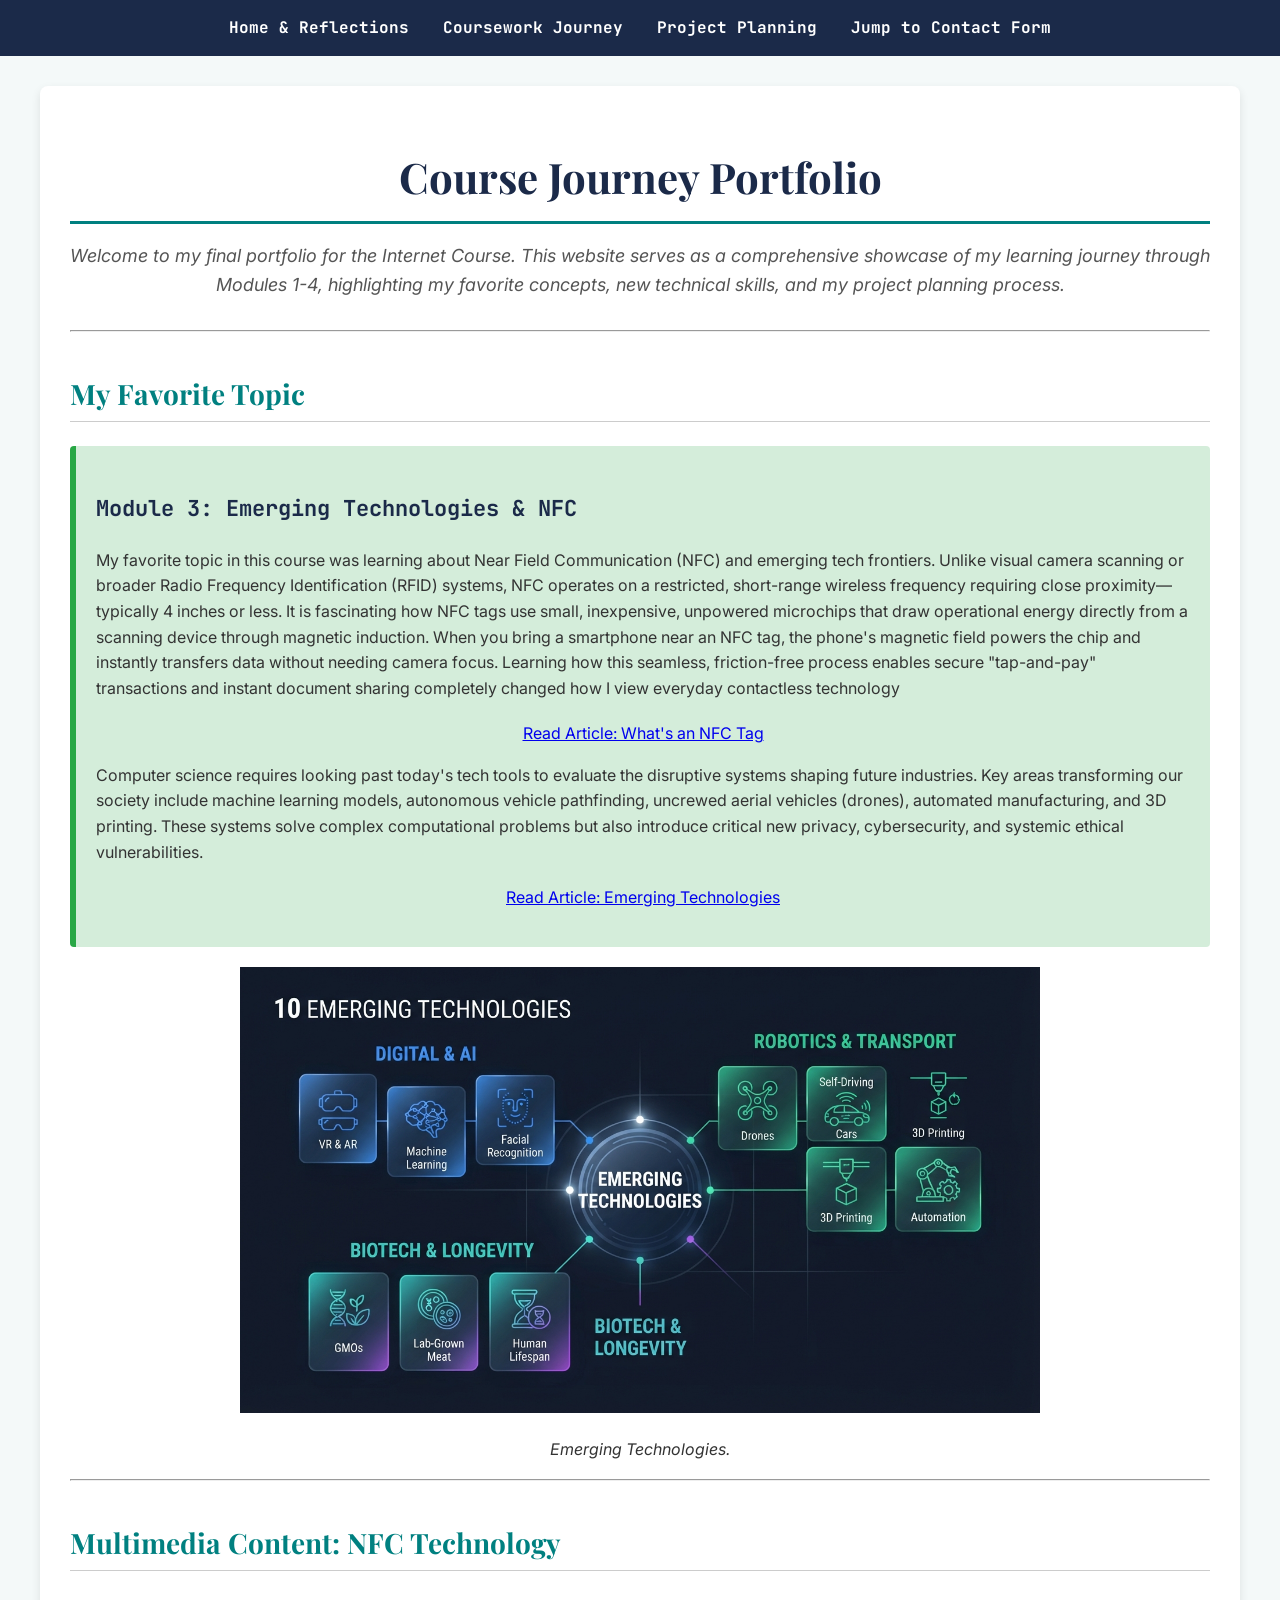
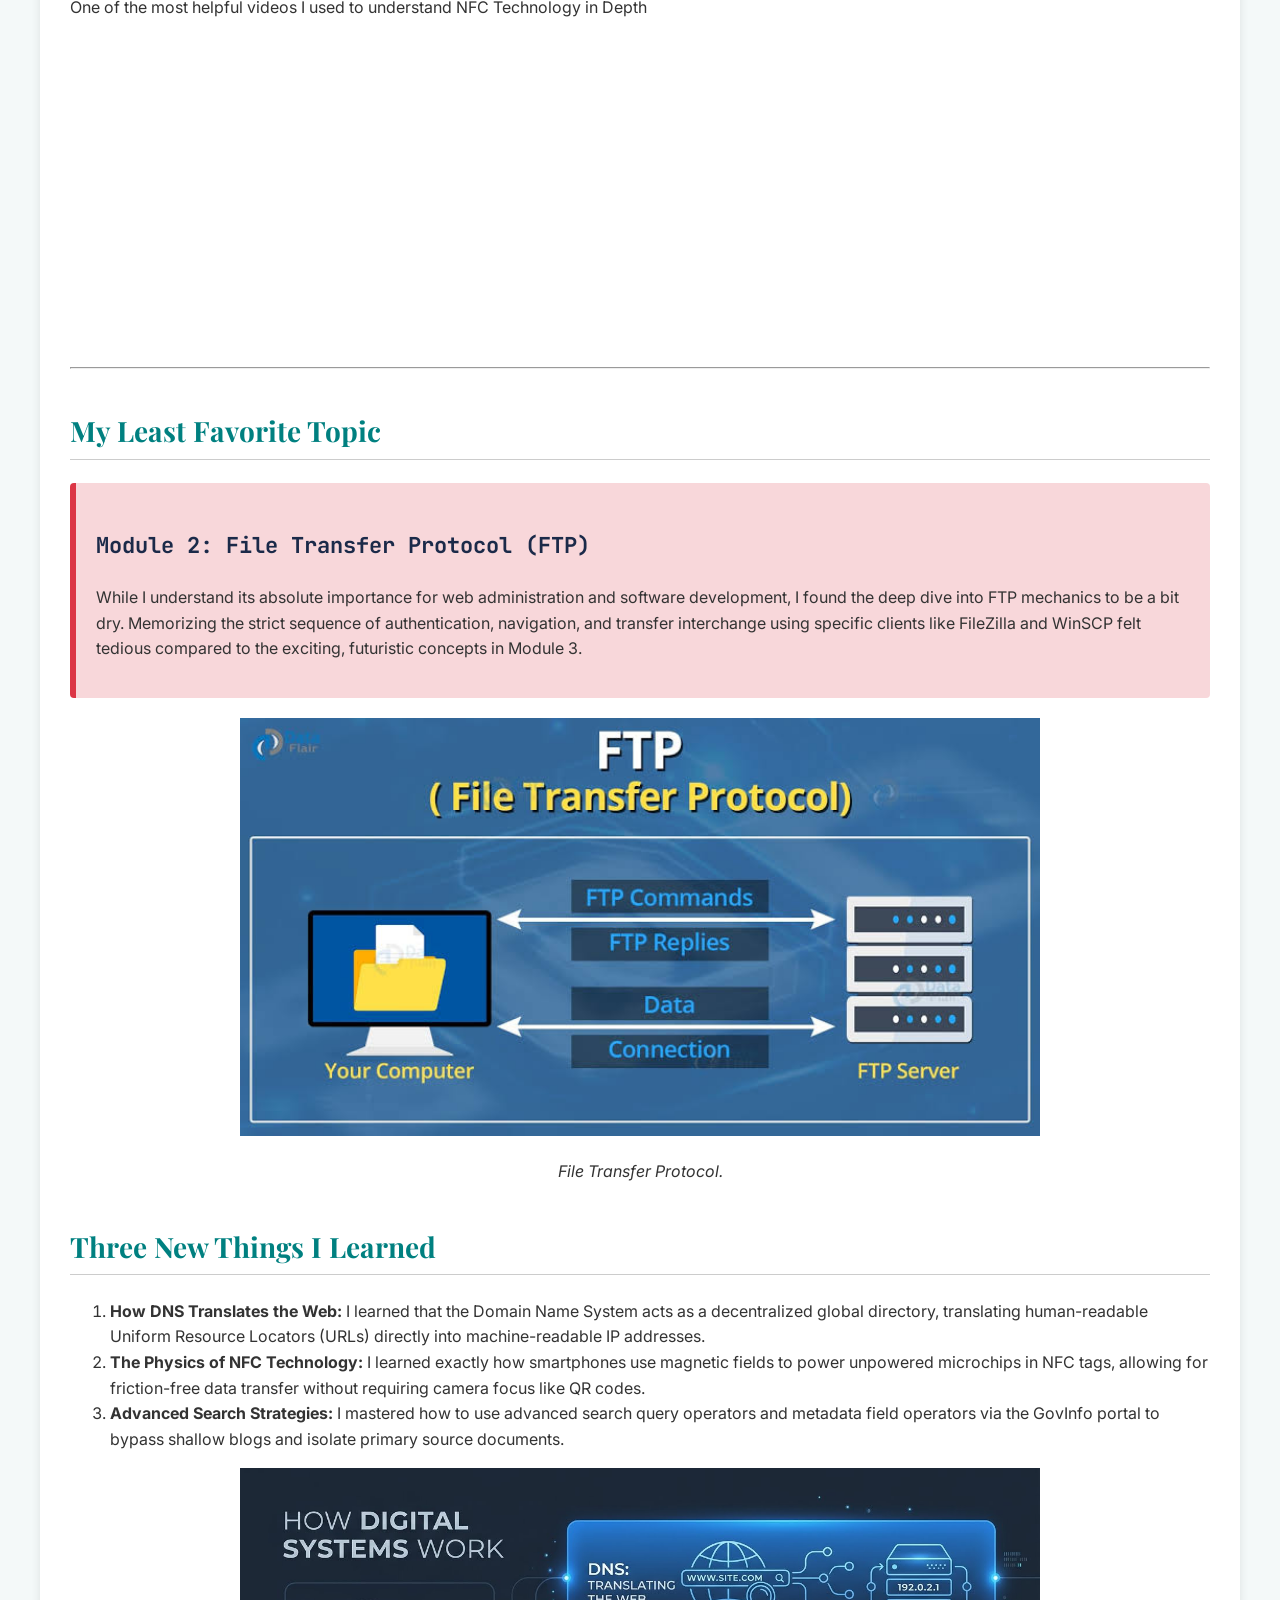
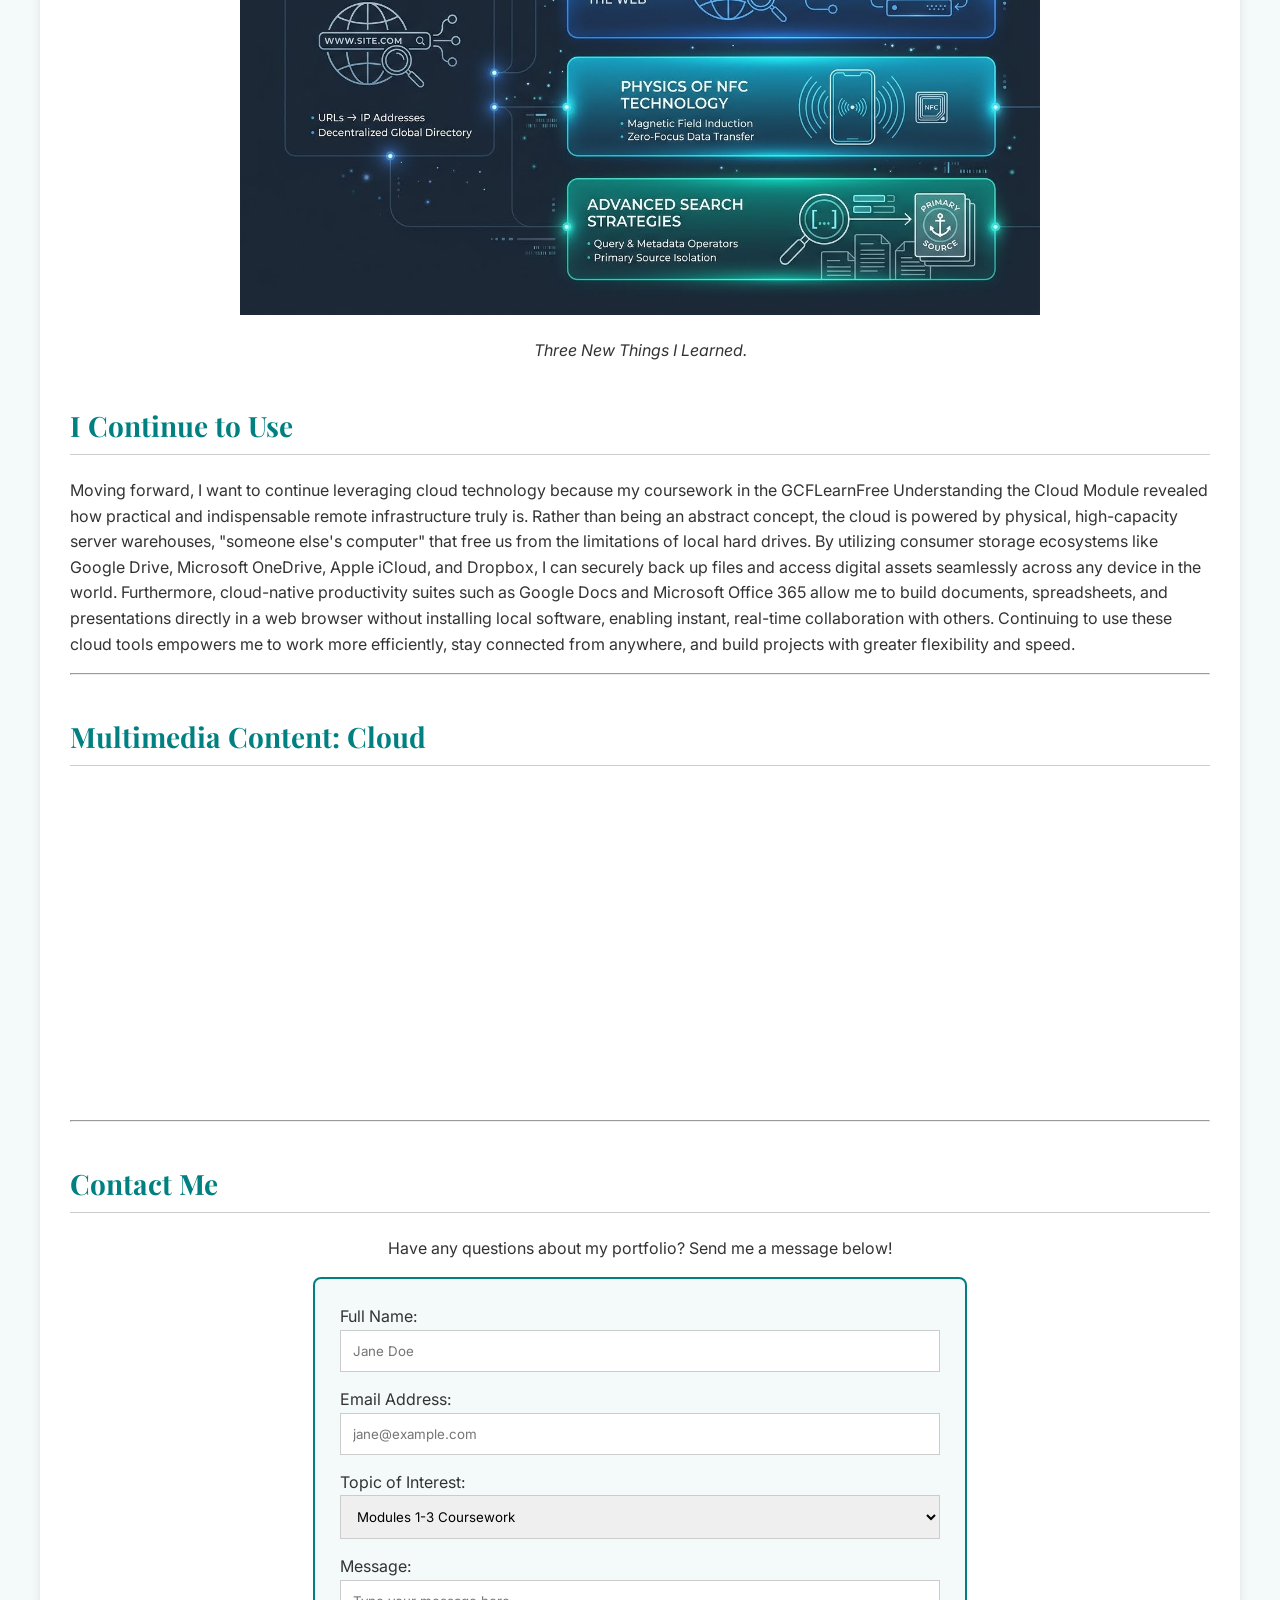
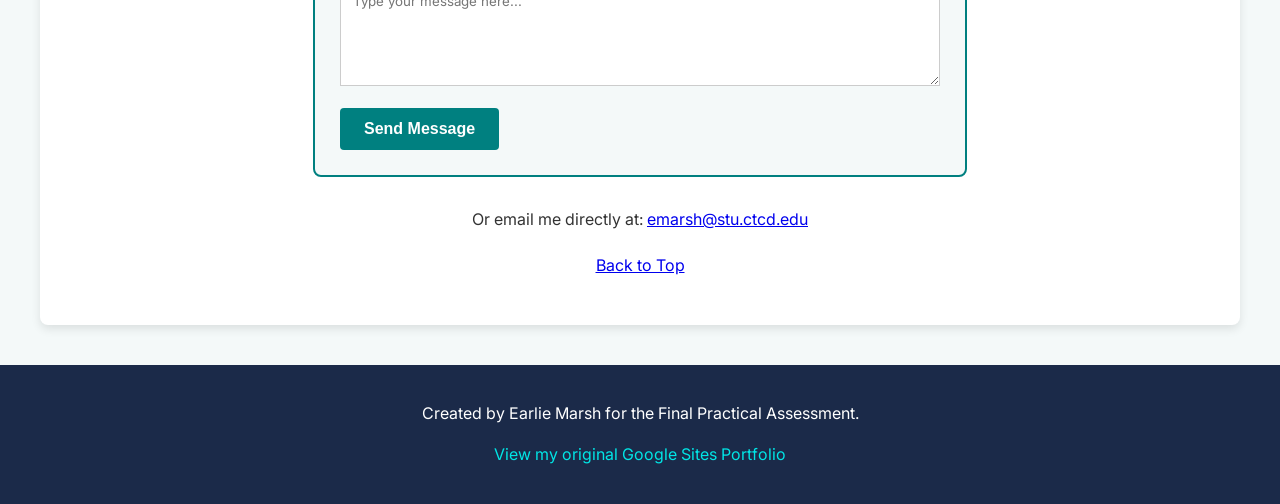
==== index.html @ edae5cff "Update index.html" ====
<!DOCTYPE html>
<!-- Declaration: HTML5 document -->
<html lang="en">
<head>
    <title>Earlie Marsh - Home & Reflections</title>
    <meta charset="UTF-8">
    <!-- External CSS Links (Google Fonts) -->
    <link href="https://fonts.googleapis.com/css2?family=Inter:wght@400;700&family=JetBrains+Mono:wght@700&family=Playfair+Display:wght@600;700&display=swap" rel="stylesheet">
    <!-- External CSS File Link -->
    <link rel="stylesheet" href="style.css">
    
    <!-- Internal CSS -->
    <style>
        .intro-text {
            font-size: 18px;
            text-align: center;
            color: #555;
            font-style: italic;
            margin-bottom: 30px;
        }
    </style>
</head>
<body>

    <!-- Navigation Bar -->
    <div class="nav-bar">
        <a href="index.html">Home & Reflections</a>
        <a href="coursework.html">Coursework Journey</a>
        <a href="planning.html">Project Planning</a>
        <a href="#contact-section">Jump to Contact Form</a> <!-- Target Link -->
    </div>

    <div class="container">
        <!-- Different size headings -->
        <h1 id="top">Course Journey Portfolio</h1>
        
        <p class="intro-text">Welcome to my final portfolio for the Internet Course. This website serves as a comprehensive showcase of my learning journey through Modules 1-4, highlighting my favorite concepts, new technical skills, and my project planning process.</p>

        <hr> <!-- Horizontal Rule -->

        <h2>My Favorite Topic</h2>
        <div class="favorite-box">
            <h3>Module 3: Emerging Technologies & NFC</h3>
            <p>
                My favorite topic in this course was learning about Near Field Communication (NFC) and emerging tech frontiers. Unlike visual camera scanning or broader Radio Frequency Identification (RFID) systems, NFC operates on a restricted, short-range wireless frequency requiring close proximity—typically 4 inches or less. It is fascinating how NFC tags use small, inexpensive, unpowered microchips that draw operational energy directly from a scanning device through magnetic induction. When you bring a smartphone near an NFC tag, the phone's magnetic field powers the chip and instantly transfers data without needing camera focus. Learning how this seamless, friction-free process enables secure "tap-and-pay" transactions and instant document sharing completely changed how I view everyday contactless technology
            </p>
            <p style="text-align: center; margin-top: 20px;">
                <a href="https://electronics.howstuffworks.com/nfc-tag.htm">Read Article: What's an NFC Tag</a> <!-- Target Link -->
            </p>
            <p>
                Computer science requires looking past today's tech tools to evaluate the disruptive systems shaping future industries. Key areas transforming our society include machine learning models, autonomous vehicle pathfinding, uncrewed aerial vehicles (drones), automated manufacturing, and 3D printing. These systems solve complex computational problems but also introduce critical new privacy, cybersecurity, and systemic ethical vulnerabilities.
            </p>   
         
            <p style="text-align: center; margin-top: 20px;">
                <a href="https://www.learnfree.org/series/the-now">Read Article: Emerging Technologies</a> <!-- Target Link -->
            </p>
        </div>
        
        <div style="text-align: center;">
            <!-- Relative URL Image  -->
            <img src="image_2.jpg" alt="Emerging Technologies" width="800">
            <p><i>Emerging Technologies.</i></p>
        </div>
        
        <hr>
        
        <h2>Multimedia Content: NFC Technology</h2>
        <p>One of the most helpful videos I used to understand NFC Technology in Depth</p>
        
        <!-- Multimedia / Frame (Requirement) -->
        <div style="text-align: center;">
            <iframe 
                width="800" 
                height="315" 
                src="https://www.youtube.com/embed/Gbd6sy6uPKg?si=Ck1__AXWTJ7IZF8p" 
                title="YouTube video player" 
                frameborder="0" 
                allow="accelerometer; autoplay; clipboard-write; encrypted-media; gyroscope; picture-in-picture" 
                allowfullscreen>
            </iframe>
        </div>
        
        <hr>


        <h2>My Least Favorite Topic</h2>
        <div class="least-favorite-box">
            <h3>Module 2: File Transfer Protocol (FTP)</h3>
            <p>
                While I understand its absolute importance for web administration and software development, I found the deep dive into FTP mechanics to be a bit dry. Memorizing the strict sequence of authentication, navigation, and transfer interchange using specific clients like FileZilla and WinSCP felt tedious compared to the exciting, futuristic concepts in Module 3. 
            </p>
        </div>

        <div style="text-align: center;">
            <!-- Relative URL Image  -->
            <img src="image_1.jpg" alt="File Transfer Protocol" width="800">
            <p><i>File Transfer Protocol.</i></p>
        </div>

        <h2>Three New Things I Learned</h2>
        <!-- Ordered List -->
        <ol>
            <li><b>How DNS Translates the Web:</b> I learned that the Domain Name System acts as a decentralized global directory, translating human-readable Uniform Resource Locators (URLs) directly into machine-readable IP addresses.</li>
            <li><b>The Physics of NFC Technology:</b> I learned exactly how smartphones use magnetic fields to power unpowered microchips in NFC tags, allowing for friction-free data transfer without requiring camera focus like QR codes.</li>
            <li><b>Advanced Search Strategies:</b> I mastered how to use advanced search query operators and metadata field operators via the GovInfo portal to bypass shallow blogs and isolate primary source documents.</li>
        </ol>

        <div style="text-align: center;">
            <!-- Relative URL Image  -->
            <img src="image_3.jpg" alt="Three New Things I Learned" width="800">
            <p><i>Three New Things I Learned.</i></p>
        </div>

        <h2>I Continue to Use </h2>
            <p>
                Moving forward, I want to continue leveraging cloud technology because my coursework in the GCFLearnFree Understanding the Cloud Module revealed how practical and indispensable remote infrastructure truly is. Rather than being an abstract concept, the cloud is powered by physical, high-capacity server warehouses, "someone else's computer" that free us from the limitations of local hard drives. By utilizing consumer storage ecosystems like Google Drive, Microsoft OneDrive, Apple iCloud, and Dropbox, I can securely back up files and access digital assets seamlessly across any device in the world. Furthermore, cloud-native productivity suites such as Google Docs and Microsoft Office 365 allow me to build documents, spreadsheets, and presentations directly in a web browser without installing local software, enabling instant, real-time collaboration with others. Continuing to use these cloud tools empowers me to work more efficiently, stay connected from anywhere, and build projects with greater flexibility and speed.
            </p>
      <hr>
        
            <h2>Multimedia Content: Cloud</h2>
            
            <!-- Multimedia / Frame (Requirement) -->
            <div style="text-align: center;">
                <iframe 
                    width="800" 
                    height="315" 
                    src="https://www.youtube.com/embed/M988_fsOSWo?si=xqtepXX6bADbwS8M" 
                    title="YouTube video player" 
                    frameborder="0" 
                    allow="accelerometer; autoplay; clipboard-write; encrypted-media; gyroscope; picture-in-picture" 
                    allowfullscreen>
                </iframe>
            </div>
        
        <hr>
        


        <h2 id="contact-section">Contact Me</h2>
        <p style="text-align: center;">Have any questions about my portfolio? Send me a message below!</p> <!-- Inline Style -->
        
        <!-- Form (Requirement) -->
        <div class="contact-form">
            <form action="#" method="POST">
                <label for="name">Full Name:</label>
                <input type="text" id="name" name="name" required placeholder="Jane Doe">
                
                <label for="email">Email Address:</label>
                <input type="email" id="email" name="email" required placeholder="jane@example.com">
                
                <label for="topic">Topic of Interest:</label>
                <select id="topic" name="topic">
                    <option value="modules1-3">Modules 1-3 Coursework</option>
                    <option value="module4">Module 4 HTML/CSS</option>
                    <option value="general">General Feedback</option>
                </select>

                <label for="message">Message:</label>
                <textarea id="message" name="message" rows="5" required placeholder="Type your message here..."></textarea>
                
                <button type="submit">Send Message</button>
            </form>
        </div>

        <p style="text-align: center; margin-top: 30px;">
            <!-- Email Link with Subject Line -->
            Or email me directly at: <a href="mailto:emarsh@stu.ctcd.edu?subject=Final%20Portfolio%20Inquiry">emarsh@stu.ctcd.edu</a>
        </p>

        <p style="text-align: center; margin-top: 20px;">
            <a href="#top">Back to Top</a> <!-- Target Link -->
        </p>
    </div>

    <!-- Footer -->
    <footer>
        <p>Created by Earlie Marsh for the Final Practical Assessment.</p>
        <p><a href="https://sites.google.com/view/earliemarsh-module1-3portfolio" target="_blank">View my original Google Sites Portfolio</a></p>
    </footer>

</body>
</html>
---- style.css ----
/* =========================================
   Global Styles - Earlie Marsh Final Portfolio
   ========================================= */
body {
    background-color: #f4f9f9; /* Soft off-white for readability */
    font-family: 'Inter', Arial, sans-serif; /* Body font */
    color: #333333; /* High contrast dark grey text */
    margin: 0; 
    line-height: 1.6; /* Improves readability */
}

/* Wrapper to keep content away from edges */
.container {
    margin: 30px 40px;
    background-color: #ffffff;
    padding: 30px;
    border-radius: 8px;
    box-shadow: 0px 4px 10px rgba(0,0,0,0.1);
}

/* Headings - Playfair Display for a classic academic feel */
h1 {
    font-family: 'Playfair Display', Georgia, serif;
    color: #1b2a49;
    font-size: 42px;
    text-align: center;
    margin-bottom: 10px;
    border-bottom: 3px solid #008080;
    padding-bottom: 10px;
}

h2 {
    font-family: 'Playfair Display', Georgia, serif;
    color: #008080;
    font-size: 28px;
    margin-top: 40px;
    border-bottom: 1px solid #ccc;
    padding-bottom: 5px;
}

h3 {
    font-family: 'JetBrains Mono', "Courier New", monospace;
    color: #1b2a49;
    font-size: 22px;
    margin-top: 25px;
}

h4 {
    font-family: 'JetBrains Mono', "Courier New", monospace;
    color: #008080;
    font-size: 18px;
}

/* Navigation Bar */
.nav-bar {
    background-color: #1b2a49;
    padding: 15px;
    text-align: center;
    position: sticky; /* Keeps nav visible at the top */
    top: 0;
    z-index: 100;
}

.nav-bar a {
    color: #ffffff;
    text-decoration: none;
    font-family: 'JetBrains Mono', monospace;
    font-size: 16px;
    margin: 0 15px;
    font-weight: bold;
}

.nav-bar a:hover {
    color: #00e6e6; /* High contrast hover effect */
    text-decoration: underline;
}

/* Tables */
table {
    width: 100%;
    margin-bottom: 30px;
    border-collapse: collapse;
}

/* Table with borders */
.bordered-table, .bordered-table th, .bordered-table td {
    border: 2px solid #1b2a49;
    padding: 12px;
}

.bordered-table th {
    background-color: #e0f2f1;
    color: #1b2a49;
    text-align: left;
}

.bordered-table caption {
    font-family: 'Playfair Display', serif;
    font-size: 20px;
    font-weight: bold;
    color: #1b2a49;
    margin-bottom: 10px;
}

/* Table without borders */
.no-border-table {
    border: none;
}

.no-border-table td {
    border: none;
    padding: 10px;
    background-color: #f8f9fa;
}

/* Forms */
.contact-form {
    background-color: #f4f9f9;
    padding: 25px;
    border: 2px solid #008080;
    border-radius: 8px;
    max-width: 600px;
    margin: 0 auto;
}

.contact-form input, .contact-form textarea, .contact-form select {
    width: 100%;
    padding: 12px;
    margin-bottom: 15px;
    border: 1px solid #ccc;
    font-family: 'Inter', sans-serif;
    box-sizing: border-box; /* Ensures padding doesn't break width */
}

.contact-form button {
    background-color: #008080;
    color: white;
    padding: 12px 24px;
    border: none;
    border-radius: 4px;
    cursor: pointer;
    font-weight: bold;
    font-size: 16px;
}

.contact-form button:hover {
    background-color: #1b2a49;
}

/* Highlight Boxes */
.favorite-box {
    background-color: #d4edda; /* Light green */
    border-left: 6px solid #28a745;
    padding: 20px;
    margin-bottom: 20px;
    border-radius: 4px;
}

.least-favorite-box {
    background-color: #f8d7da; /* Light red */
    border-left: 6px solid #dc3545;
    padding: 20px;
    margin-bottom: 20px;
    border-radius: 4px;
}

/* Footer */
footer {
    background-color: #1b2a49;
    color: white;
    text-align: center;
    padding: 20px;
    margin-top: 40px;
    font-family: 'Inter', sans-serif;
}

footer a {
    color: #00e6e6;
    text-decoration: none;
}

footer a:hover {
    text-decoration: underline;
}
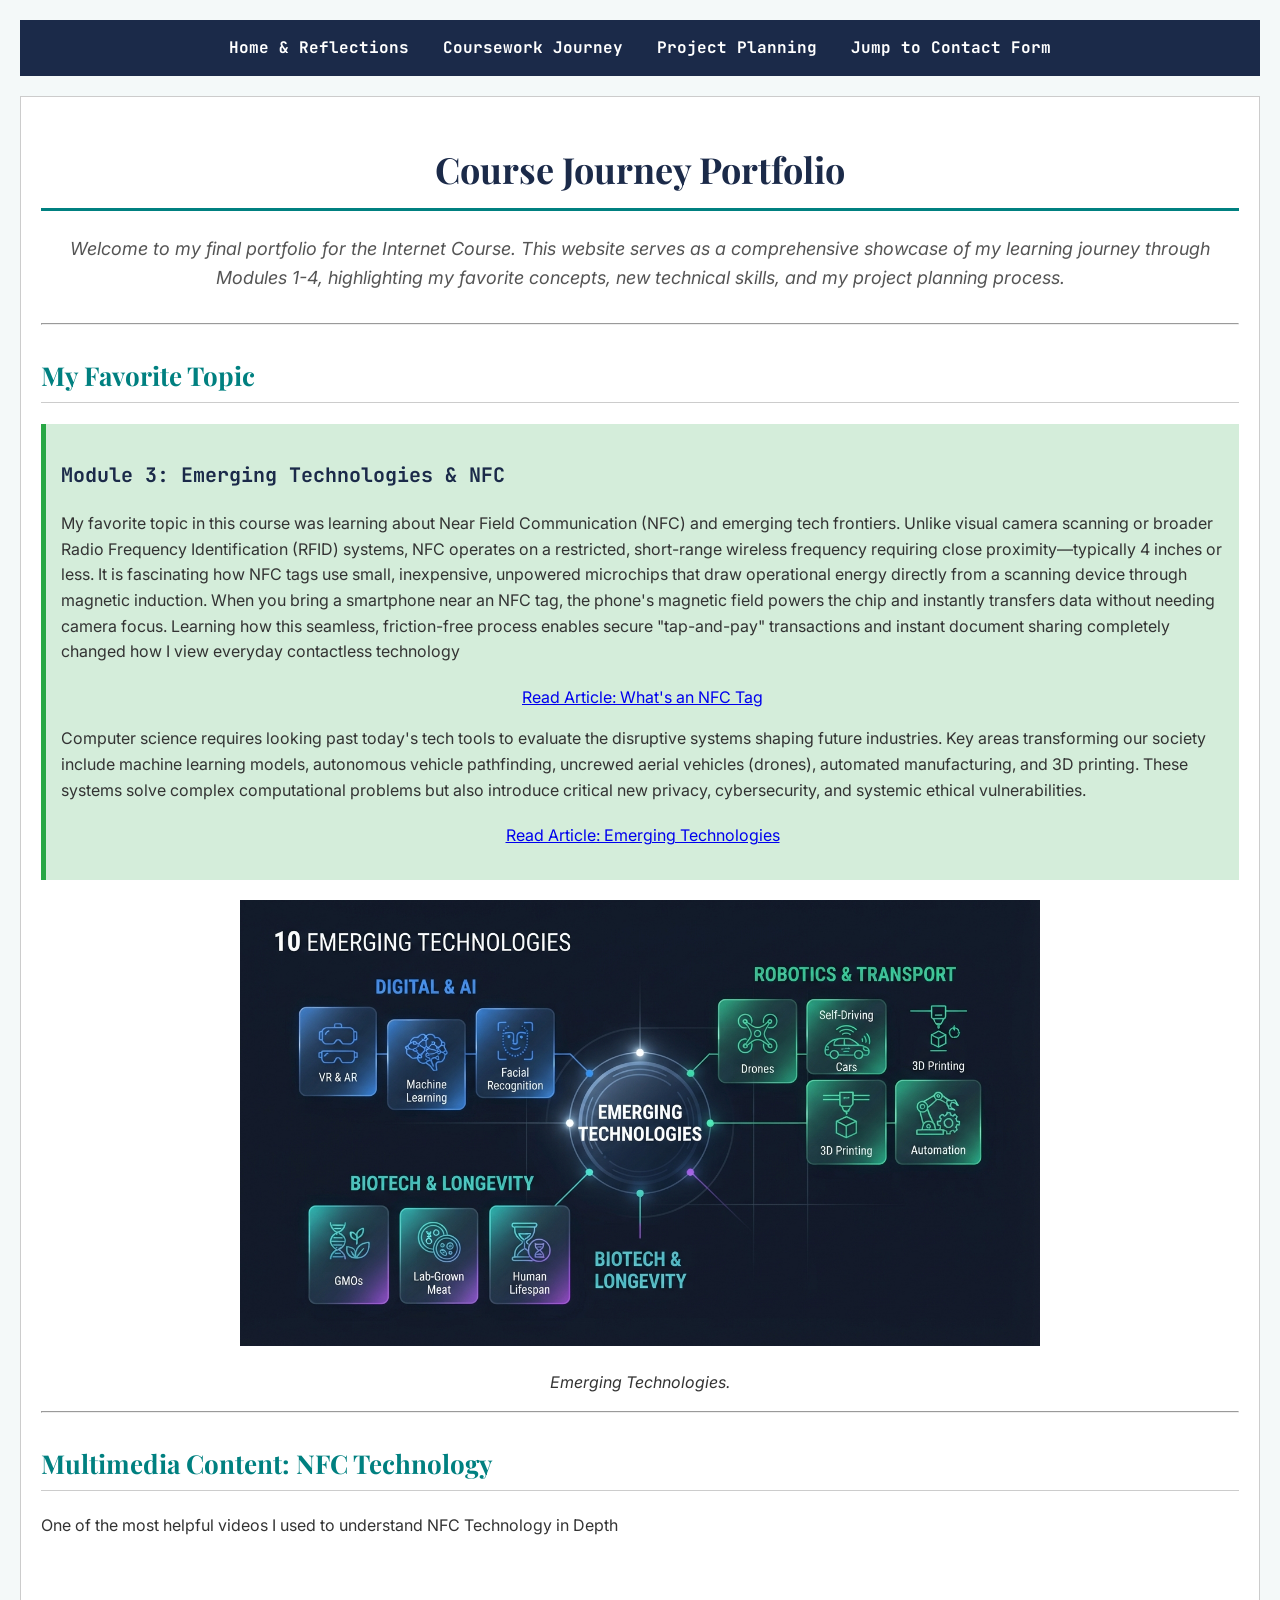
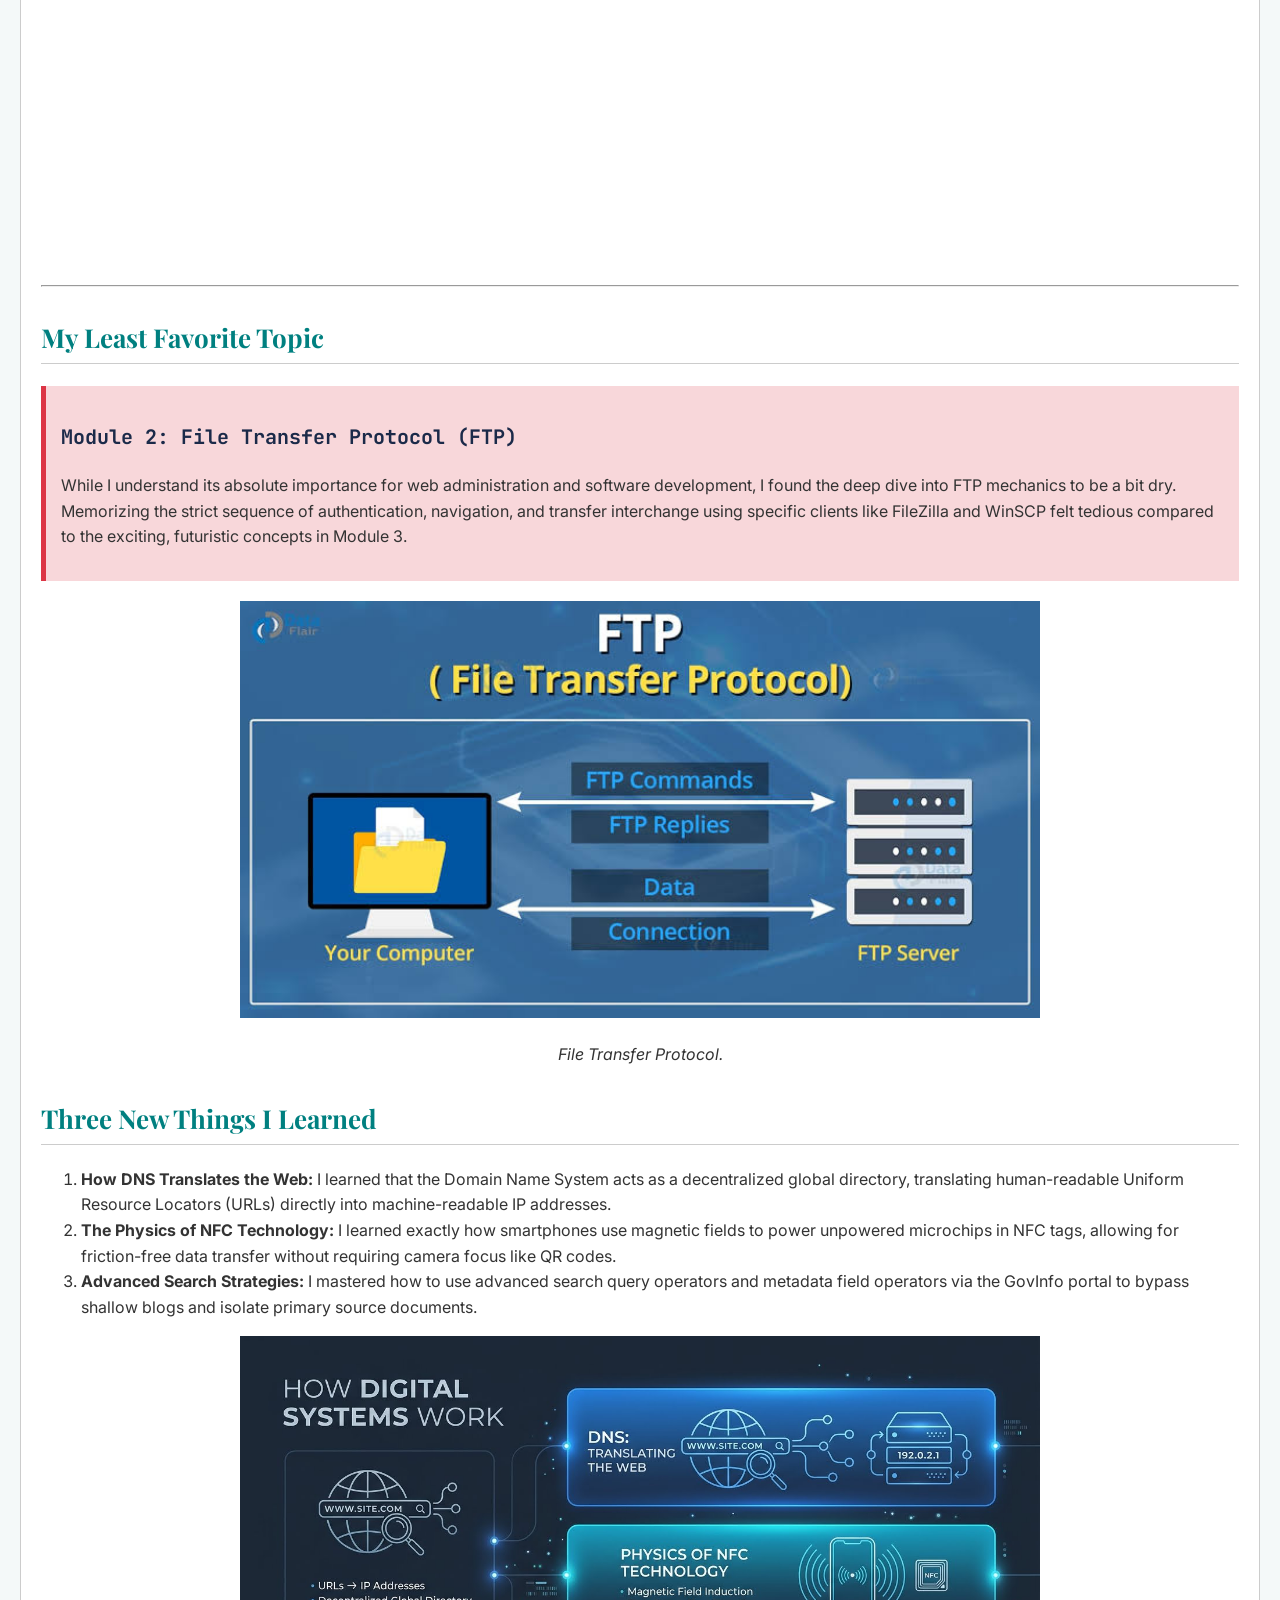
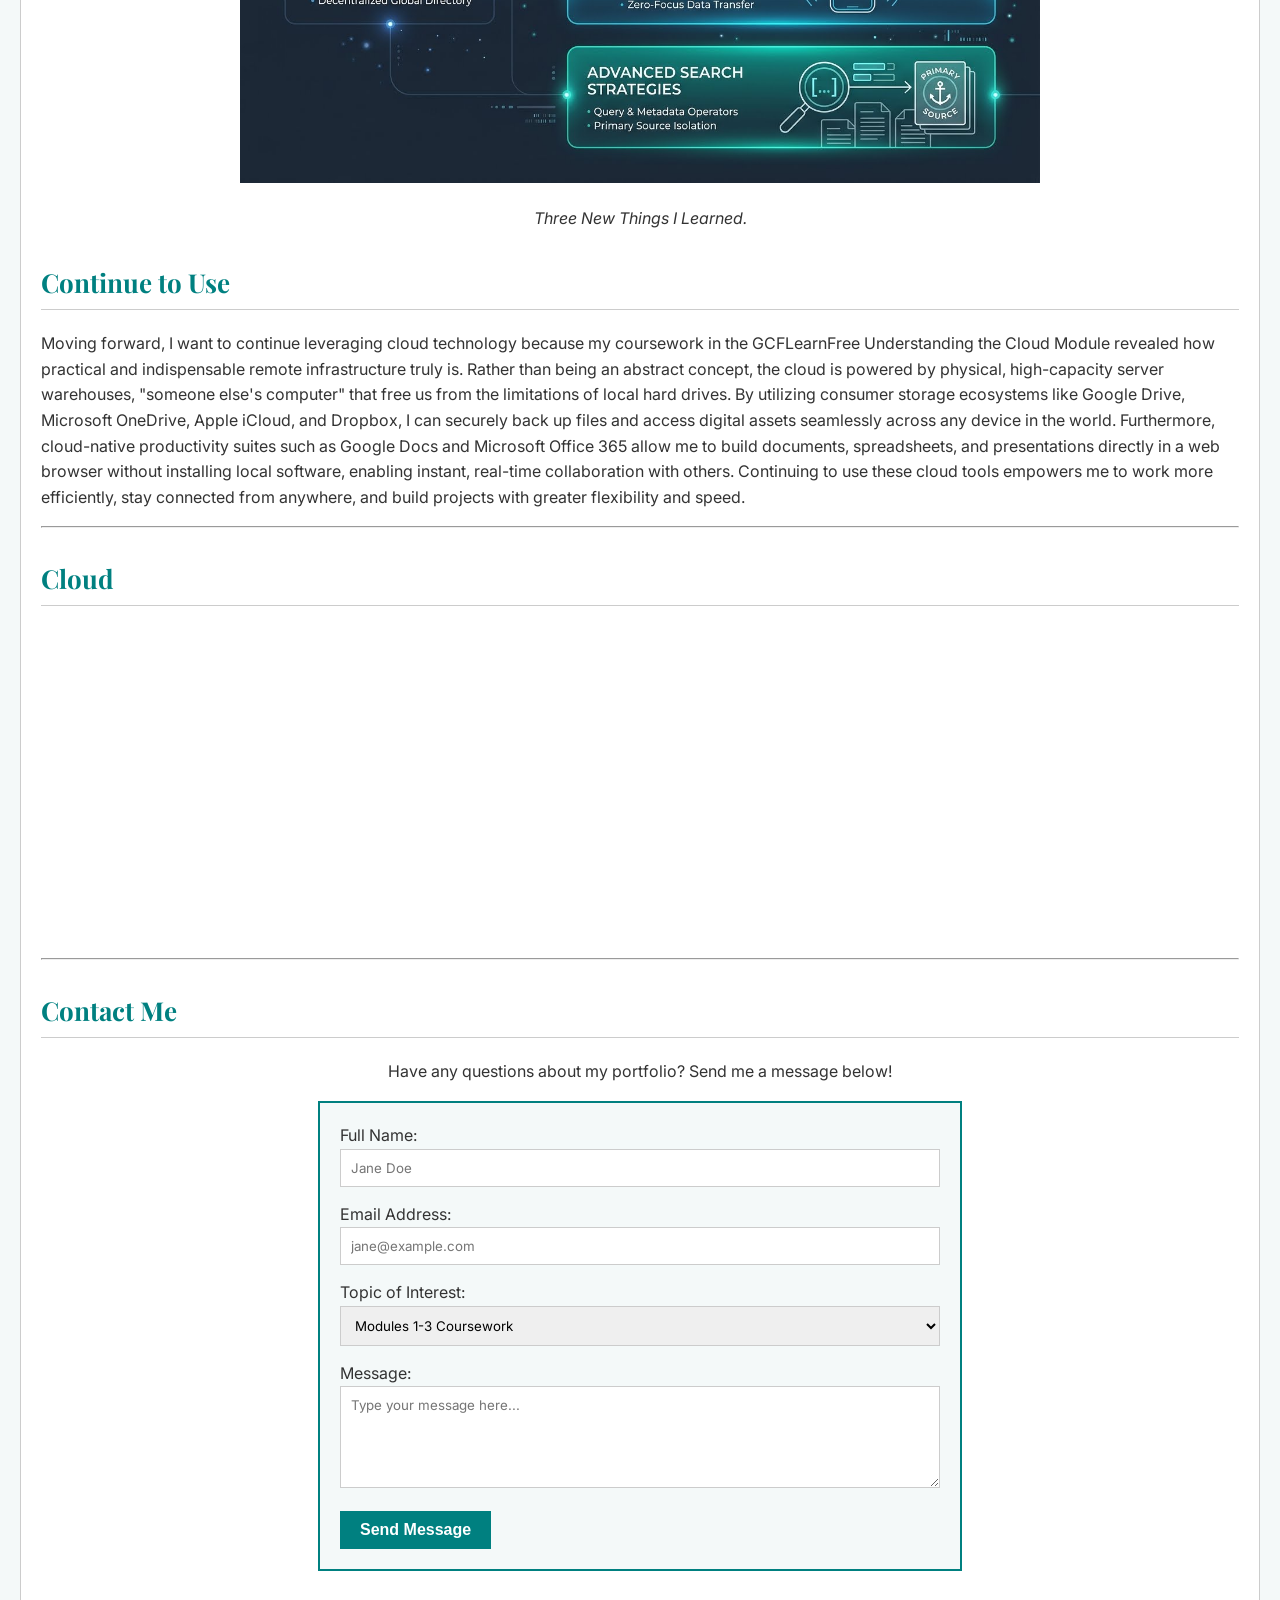
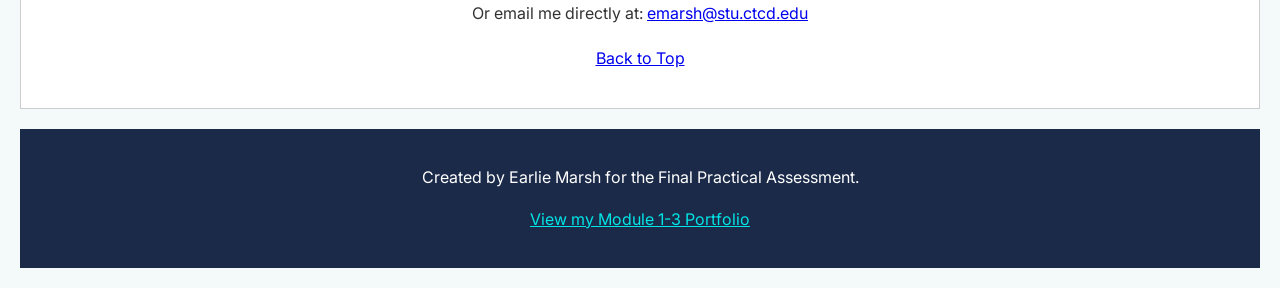
==== commit 3837e13b: "Fix HTML formatting and restore original content" ====
--- a/index.html
+++ b/index.html
@@ -111,13 +111,13 @@
             <p><i>Three New Things I Learned.</i></p>
         </div>
 
-        <h2>I Continue to Use </h2>
+        <h2>Continue to Use </h2>
             <p>
                 Moving forward, I want to continue leveraging cloud technology because my coursework in the GCFLearnFree Understanding the Cloud Module revealed how practical and indispensable remote infrastructure truly is. Rather than being an abstract concept, the cloud is powered by physical, high-capacity server warehouses, "someone else's computer" that free us from the limitations of local hard drives. By utilizing consumer storage ecosystems like Google Drive, Microsoft OneDrive, Apple iCloud, and Dropbox, I can securely back up files and access digital assets seamlessly across any device in the world. Furthermore, cloud-native productivity suites such as Google Docs and Microsoft Office 365 allow me to build documents, spreadsheets, and presentations directly in a web browser without installing local software, enabling instant, real-time collaboration with others. Continuing to use these cloud tools empowers me to work more efficiently, stay connected from anywhere, and build projects with greater flexibility and speed.
             </p>
       <hr>
         
-            <h2>Multimedia Content: Cloud</h2>
+            <h2>Cloud</h2>
             
             <!-- Multimedia / Frame (Requirement) -->
             <div style="text-align: center;">
@@ -175,7 +175,7 @@
     <!-- Footer -->
     <footer>
         <p>Created by Earlie Marsh for the Final Practical Assessment.</p>
-        <p><a href="https://sites.google.com/view/earliemarsh-module1-3portfolio" target="_blank">View my original Google Sites Portfolio</a></p>
+        <p><a href="https://sites.google.com/view/earliemarsh-module1-3portfolio" target="_blank">View my Module 1-3 Portfolio</a></p>
     </footer>
 
 </body>
--- a/style.css
+++ b/style.css
@@ -1,30 +1,27 @@
 /* =========================================
-   Global Styles - Earlie Marsh Final Portfolio
+   Beginner Global Styles - Earlie Marsh Final Portfolio
    ========================================= */
 body {
-    background-color: #f4f9f9; /* Soft off-white for readability */
-    font-family: 'Inter', Arial, sans-serif; /* Body font */
-    color: #333333; /* High contrast dark grey text */
-    margin: 0; 
-    line-height: 1.6; /* Improves readability */
+    background-color: #f4f9f9;
+    font-family: 'Inter', Arial, sans-serif;
+    color: #333333;
+    margin: 20px; /* Simple margin around the whole page */
+    line-height: 1.6;
 }
 
-/* Wrapper to keep content away from edges */
+/* Simple white background for the text area */
 .container {
-    margin: 30px 40px;
     background-color: #ffffff;
-    padding: 30px;
-    border-radius: 8px;
-    box-shadow: 0px 4px 10px rgba(0,0,0,0.1);
+    padding: 20px;
+    border: 1px solid #cccccc; /* Simple border */
 }
 
-/* Headings - Playfair Display for a classic academic feel */
+/* Headings */
 h1 {
     font-family: 'Playfair Display', Georgia, serif;
     color: #1b2a49;
-    font-size: 42px;
+    font-size: 36px;
     text-align: center;
-    margin-bottom: 10px;
     border-bottom: 3px solid #008080;
     padding-bottom: 10px;
 }
@@ -32,33 +29,24 @@
 h2 {
     font-family: 'Playfair Display', Georgia, serif;
     color: #008080;
-    font-size: 28px;
-    margin-top: 40px;
-    border-bottom: 1px solid #ccc;
+    font-size: 26px;
+    margin-top: 30px;
+    border-bottom: 1px solid #cccccc;
     padding-bottom: 5px;
 }
 
-h3 {
+h3, h4 {
     font-family: 'JetBrains Mono', "Courier New", monospace;
     color: #1b2a49;
-    font-size: 22px;
-    margin-top: 25px;
+    font-size: 20px;
 }
 
-h4 {
-    font-family: 'JetBrains Mono', "Courier New", monospace;
-    color: #008080;
-    font-size: 18px;
-}
-
-/* Navigation Bar */
+/* Navigation Menu (Simple block, no sticky) */
 .nav-bar {
     background-color: #1b2a49;
     padding: 15px;
     text-align: center;
-    position: sticky; /* Keeps nav visible at the top */
-    top: 0;
-    z-index: 100;
+    margin-bottom: 20px;
 }
 
 .nav-bar a {
@@ -71,21 +59,21 @@
 }
 
 .nav-bar a:hover {
-    color: #00e6e6; /* High contrast hover effect */
+    color: #00e6e6;
     text-decoration: underline;
 }
 
 /* Tables */
 table {
     width: 100%;
-    margin-bottom: 30px;
+    margin-bottom: 20px;
     border-collapse: collapse;
 }
 
 /* Table with borders */
 .bordered-table, .bordered-table th, .bordered-table td {
     border: 2px solid #1b2a49;
-    padding: 12px;
+    padding: 10px;
 }
 
 .bordered-table th {
@@ -96,7 +84,7 @@
 
 .bordered-table caption {
     font-family: 'Playfair Display', serif;
-    font-size: 20px;
+    font-size: 18px;
     font-weight: bold;
     color: #1b2a49;
     margin-bottom: 10px;
@@ -110,34 +98,31 @@
 .no-border-table td {
     border: none;
     padding: 10px;
-    background-color: #f8f9fa;
 }
 
 /* Forms */
 .contact-form {
     background-color: #f4f9f9;
-    padding: 25px;
+    padding: 20px;
     border: 2px solid #008080;
-    border-radius: 8px;
     max-width: 600px;
     margin: 0 auto;
 }
 
 .contact-form input, .contact-form textarea, .contact-form select {
     width: 100%;
-    padding: 12px;
+    padding: 10px;
     margin-bottom: 15px;
-    border: 1px solid #ccc;
+    border: 1px solid #cccccc;
     font-family: 'Inter', sans-serif;
-    box-sizing: border-box; /* Ensures padding doesn't break width */
+    box-sizing: border-box;
 }
 
 .contact-form button {
     background-color: #008080;
     color: white;
-    padding: 12px 24px;
+    padding: 10px 20px;
     border: none;
-    border-radius: 4px;
     cursor: pointer;
     font-weight: bold;
     font-size: 16px;
@@ -149,19 +134,17 @@
 
 /* Highlight Boxes */
 .favorite-box {
-    background-color: #d4edda; /* Light green */
-    border-left: 6px solid #28a745;
-    padding: 20px;
+    background-color: #d4edda;
+    border-left: 5px solid #28a745;
+    padding: 15px;
     margin-bottom: 20px;
-    border-radius: 4px;
 }
 
 .least-favorite-box {
-    background-color: #f8d7da; /* Light red */
-    border-left: 6px solid #dc3545;
-    padding: 20px;
+    background-color: #f8d7da;
+    border-left: 5px solid #dc3545;
+    padding: 15px;
     margin-bottom: 20px;
-    border-radius: 4px;
 }
 
 /* Footer */
@@ -170,15 +153,31 @@
     color: white;
     text-align: center;
     padding: 20px;
-    margin-top: 40px;
-    font-family: 'Inter', sans-serif;
+    margin-top: 20px;
 }
 
 footer a {
     color: #00e6e6;
-    text-decoration: none;
+}
+/* Simple image styling for the modules */
+.module-img {
+    border: 2px solid #008080;
+    width: 100%;          /* Makes it fit the page */
+    max-width: 600px;     /* Stops it from getting too huge */
+    height: auto;         /* Keeps the image from stretching weirdly */
+    margin-bottom: 5px;
 }
 
-footer a:hover {
-    text-decoration: underline;
+.img-container {
+    text-align: center;
+    margin-bottom: 30px;
 }
+
+/* Makes the caption text under the images look neat */
+.img-container p {
+    font-family: 'Inter', sans-serif;
+    font-size: 16px;
+    color: #555555;
+    margin-top: 5px;
+    margin-bottom: 20px;
+}
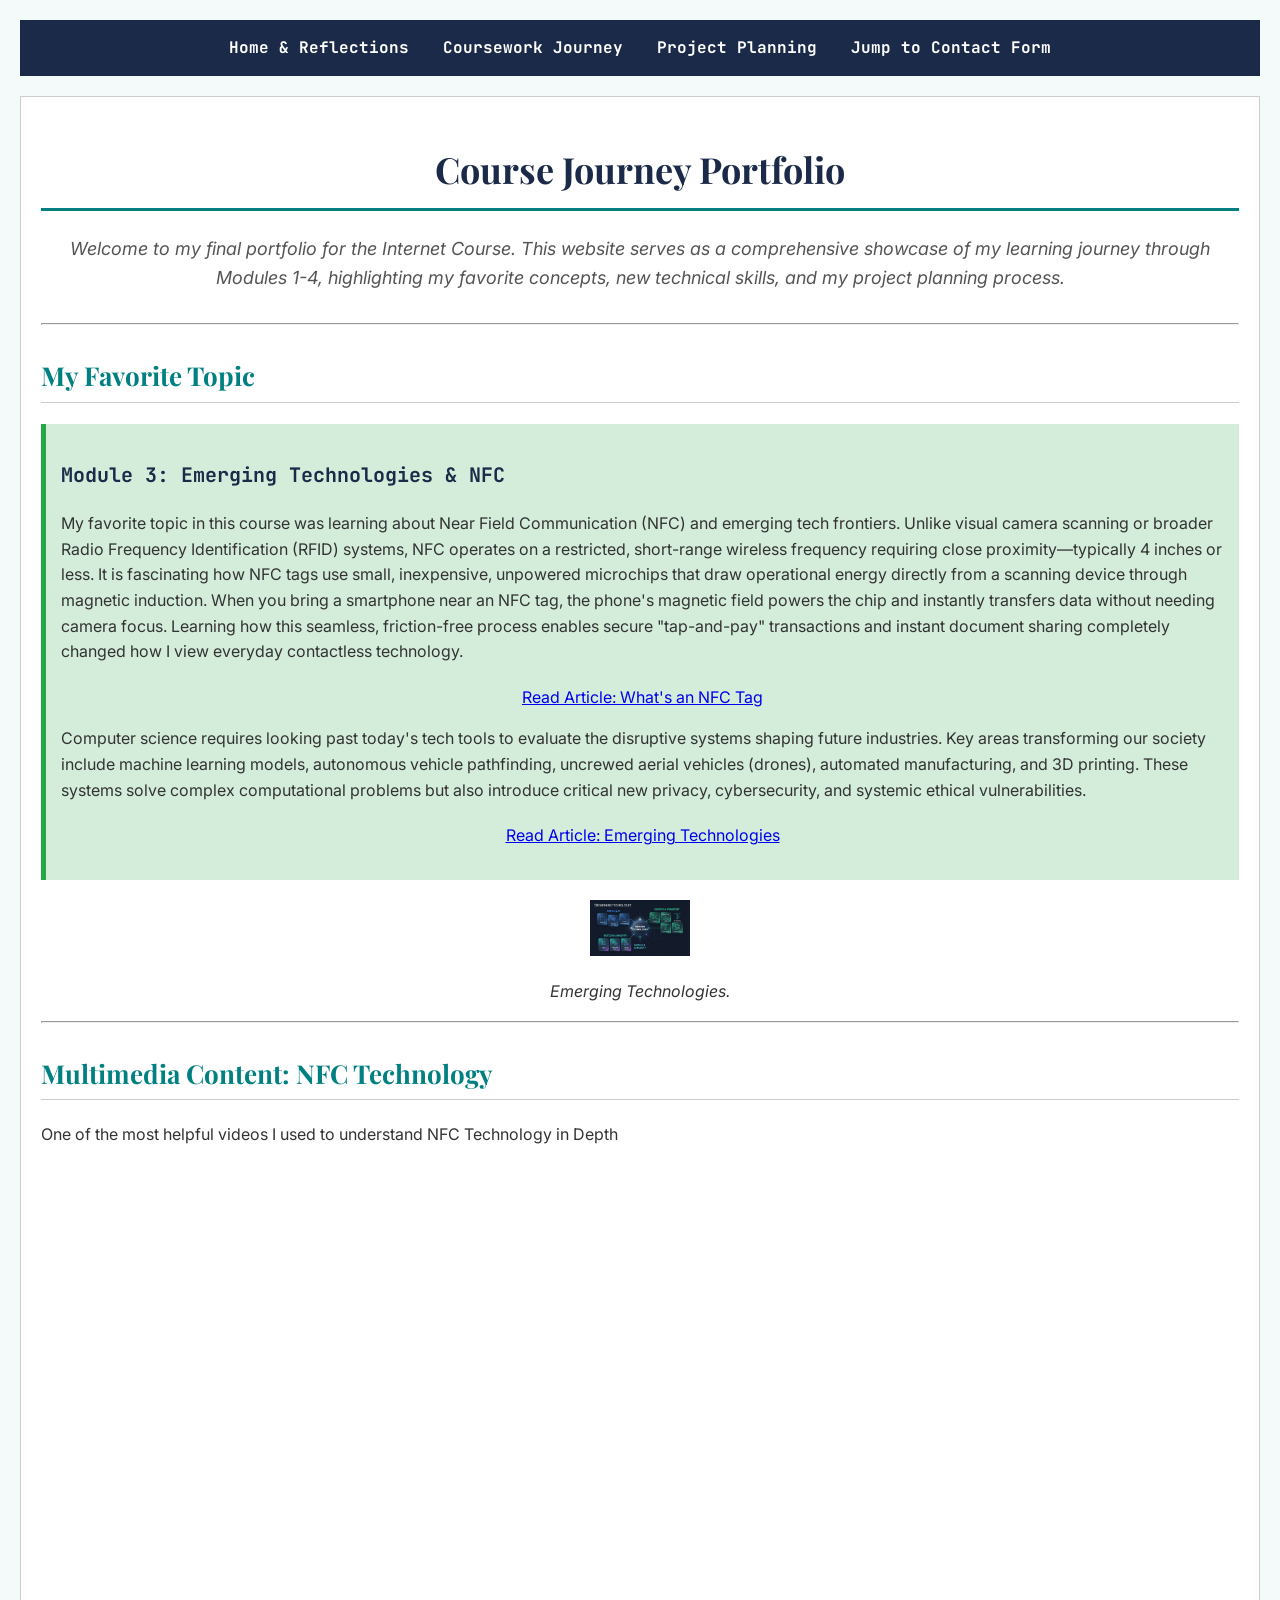
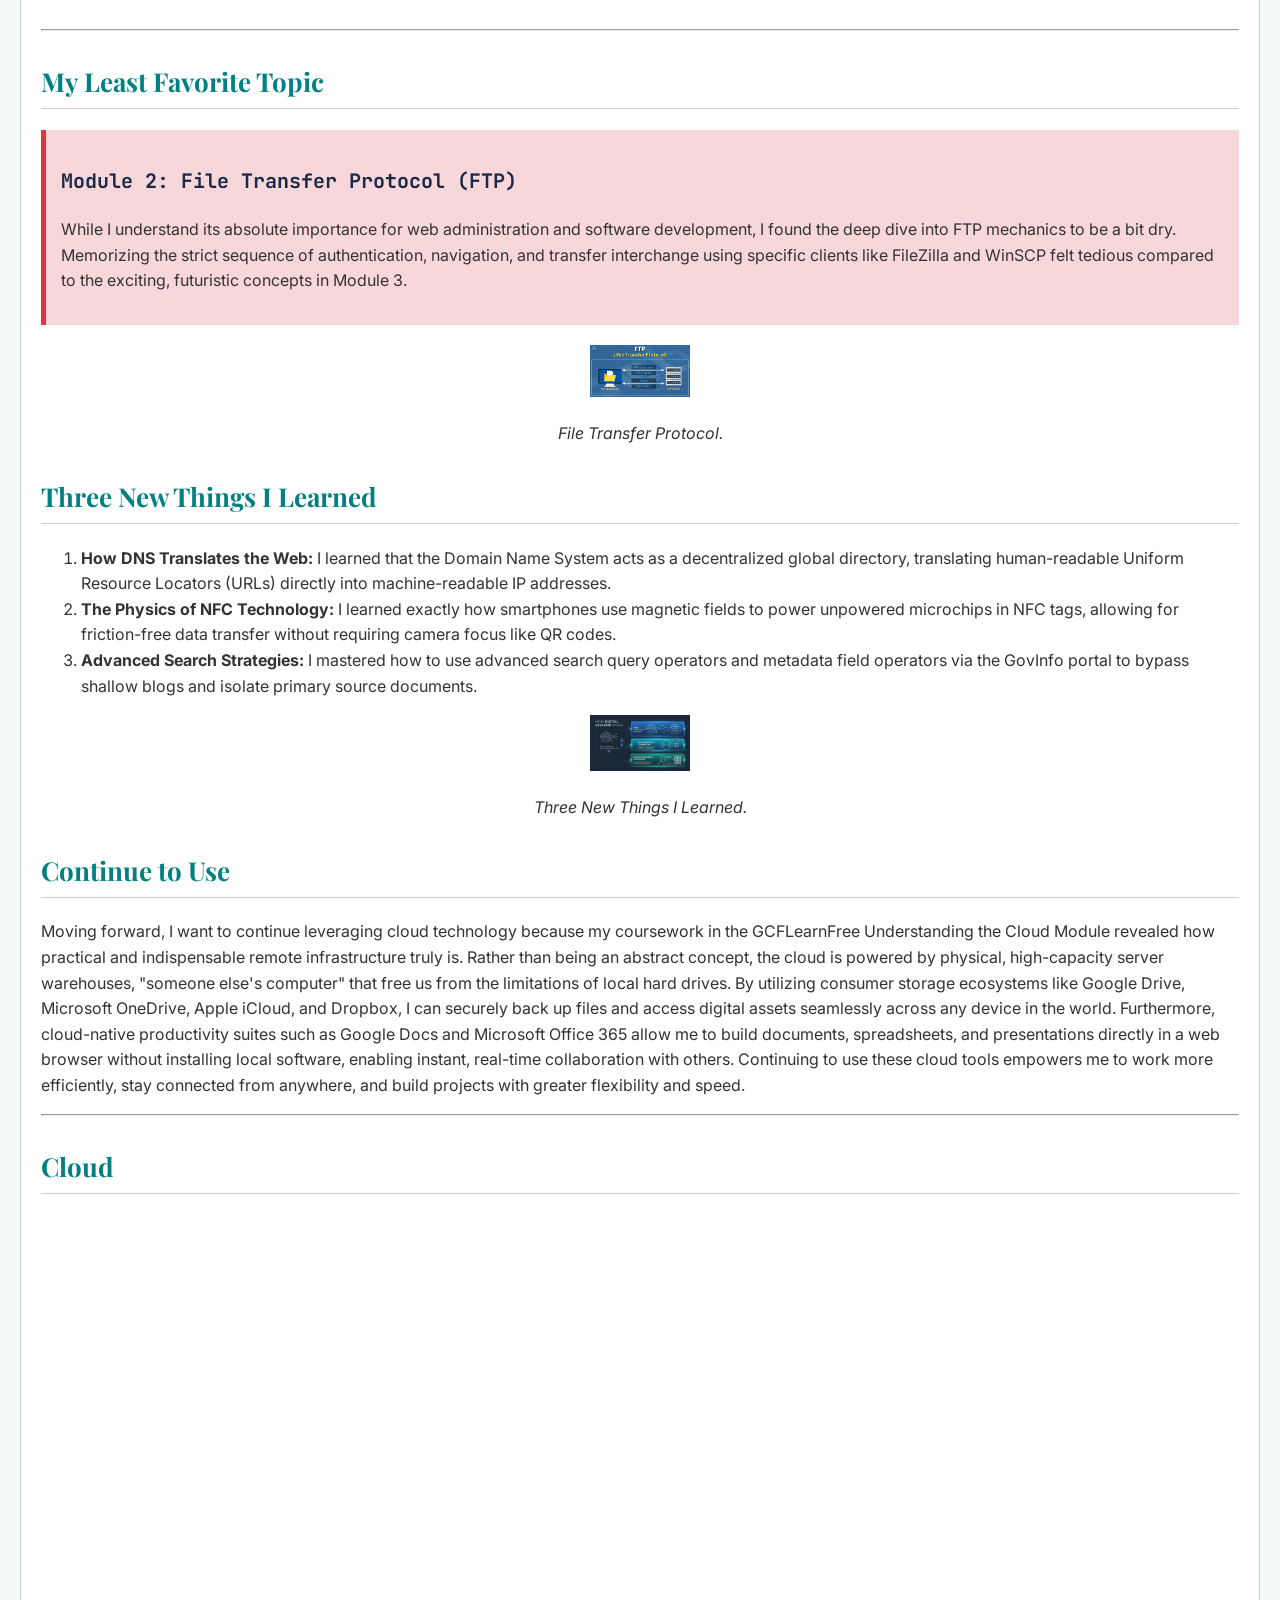
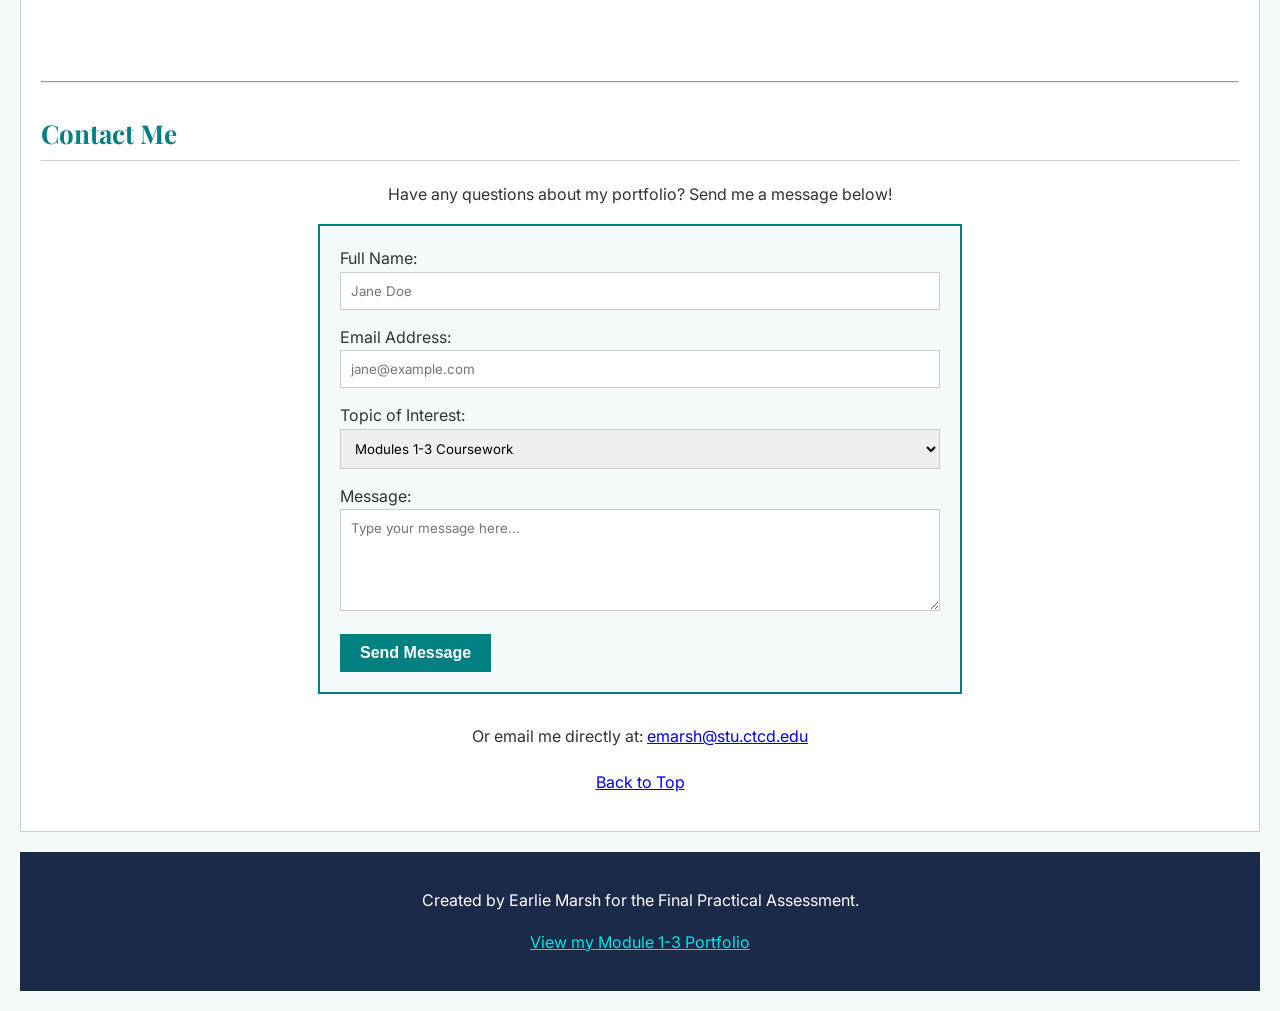
==== commit 031b1082: "Update index.html" ====
--- a/index.html
+++ b/index.html
@@ -31,7 +31,6 @@
     </div>
 
     <div class="container">
-        <!-- Different size headings -->
         <h1 id="top">Course Journey Portfolio</h1>
         
         <p class="intro-text">Welcome to my final portfolio for the Internet Course. This website serves as a comprehensive showcase of my learning journey through Modules 1-4, highlighting my favorite concepts, new technical skills, and my project planning process.</p>
@@ -42,23 +41,23 @@
         <div class="favorite-box">
             <h3>Module 3: Emerging Technologies & NFC</h3>
             <p>
-                My favorite topic in this course was learning about Near Field Communication (NFC) and emerging tech frontiers. Unlike visual camera scanning or broader Radio Frequency Identification (RFID) systems, NFC operates on a restricted, short-range wireless frequency requiring close proximity—typically 4 inches or less. It is fascinating how NFC tags use small, inexpensive, unpowered microchips that draw operational energy directly from a scanning device through magnetic induction. When you bring a smartphone near an NFC tag, the phone's magnetic field powers the chip and instantly transfers data without needing camera focus. Learning how this seamless, friction-free process enables secure "tap-and-pay" transactions and instant document sharing completely changed how I view everyday contactless technology
+                My favorite topic in this course was learning about Near Field Communication (NFC) and emerging tech frontiers. Unlike visual camera scanning or broader Radio Frequency Identification (RFID) systems, NFC operates on a restricted, short-range wireless frequency requiring close proximity—typically 4 inches or less. It is fascinating how NFC tags use small, inexpensive, unpowered microchips that draw operational energy directly from a scanning device through magnetic induction. When you bring a smartphone near an NFC tag, the phone's magnetic field powers the chip and instantly transfers data without needing camera focus. Learning how this seamless, friction-free process enables secure "tap-and-pay" transactions and instant document sharing completely changed how I view everyday contactless technology.
             </p>
             <p style="text-align: center; margin-top: 20px;">
-                <a href="https://electronics.howstuffworks.com/nfc-tag.htm">Read Article: What's an NFC Tag</a> <!-- Target Link -->
+                <a href="https://electronics.howstuffworks.com/nfc-tag.htm">Read Article: What's an NFC Tag</a> <!-- External Link -->
             </p>
             <p>
                 Computer science requires looking past today's tech tools to evaluate the disruptive systems shaping future industries. Key areas transforming our society include machine learning models, autonomous vehicle pathfinding, uncrewed aerial vehicles (drones), automated manufacturing, and 3D printing. These systems solve complex computational problems but also introduce critical new privacy, cybersecurity, and systemic ethical vulnerabilities.
             </p>   
          
             <p style="text-align: center; margin-top: 20px;">
-                <a href="https://www.learnfree.org/series/the-now">Read Article: Emerging Technologies</a> <!-- Target Link -->
+                <a href="https://www.learnfree.org/series/the-now">Read Article: Emerging Technologies</a> <!-- External Link -->
             </p>
         </div>
         
         <div style="text-align: center;">
-            <!-- Relative URL Image  -->
-            <img src="image_2.jpg" alt="Emerging Technologies" width="800">
+            <!-- Relative URL Image -->
+            <img src="image_2.jpg" alt="Emerging Technologies" width="100" style="max-width: 800px; height: auto;">
             <p><i>Emerging Technologies.</i></p>
         </div>
         
@@ -67,21 +66,20 @@
         <h2>Multimedia Content: NFC Technology</h2>
         <p>One of the most helpful videos I used to understand NFC Technology in Depth</p>
         
-        <!-- Multimedia / Frame (Requirement) -->
+        <!-- Multimedia / Frame  -->
         <div style="text-align: center;">
             <iframe 
                 width="800" 
-                height="315" 
+                height="450" 
                 src="https://www.youtube.com/embed/Gbd6sy6uPKg?si=Ck1__AXWTJ7IZF8p" 
                 title="YouTube video player" 
-                frameborder="0" 
+                style="border: none;" 
                 allow="accelerometer; autoplay; clipboard-write; encrypted-media; gyroscope; picture-in-picture" 
                 allowfullscreen>
             </iframe>
         </div>
         
         <hr>
-
 
         <h2>My Least Favorite Topic</h2>
         <div class="least-favorite-box">
@@ -92,8 +90,8 @@
         </div>
 
         <div style="text-align: center;">
-            <!-- Relative URL Image  -->
-            <img src="image_1.jpg" alt="File Transfer Protocol" width="800">
+            <!-- Relative URL Image -->
+            <img src="image_1.jpg" alt="File Transfer Protocol" width="100" style="max-width: 800px; height: auto;">
             <p><i>File Transfer Protocol.</i></p>
         </div>
 
@@ -106,40 +104,39 @@
         </ol>
 
         <div style="text-align: center;">
-            <!-- Relative URL Image  -->
-            <img src="image_3.jpg" alt="Three New Things I Learned" width="800">
+            <!-- Relative URL Image -->
+            <img src="image_3.jpg" alt="Three New Things I Learned" width="100" style="max-width: 800px; height: auto;">
             <p><i>Three New Things I Learned.</i></p>
         </div>
 
-        <h2>Continue to Use </h2>
-            <p>
-                Moving forward, I want to continue leveraging cloud technology because my coursework in the GCFLearnFree Understanding the Cloud Module revealed how practical and indispensable remote infrastructure truly is. Rather than being an abstract concept, the cloud is powered by physical, high-capacity server warehouses, "someone else's computer" that free us from the limitations of local hard drives. By utilizing consumer storage ecosystems like Google Drive, Microsoft OneDrive, Apple iCloud, and Dropbox, I can securely back up files and access digital assets seamlessly across any device in the world. Furthermore, cloud-native productivity suites such as Google Docs and Microsoft Office 365 allow me to build documents, spreadsheets, and presentations directly in a web browser without installing local software, enabling instant, real-time collaboration with others. Continuing to use these cloud tools empowers me to work more efficiently, stay connected from anywhere, and build projects with greater flexibility and speed.
-            </p>
-      <hr>
+        <h2>Continue to Use</h2>
+        <p>
+            Moving forward, I want to continue leveraging cloud technology because my coursework in the GCFLearnFree Understanding the Cloud Module revealed how practical and indispensable remote infrastructure truly is. Rather than being an abstract concept, the cloud is powered by physical, high-capacity server warehouses, "someone else's computer" that free us from the limitations of local hard drives. By utilizing consumer storage ecosystems like Google Drive, Microsoft OneDrive, Apple iCloud, and Dropbox, I can securely back up files and access digital assets seamlessly across any device in the world. Furthermore, cloud-native productivity suites such as Google Docs and Microsoft Office 365 allow me to build documents, spreadsheets, and presentations directly in a web browser without installing local software, enabling instant, real-time collaboration with others. Continuing to use these cloud tools empowers me to work more efficiently, stay connected from anywhere, and build projects with greater flexibility and speed.
+        </p>
+      
+        <hr>
         
-            <h2>Cloud</h2>
-            
-            <!-- Multimedia / Frame (Requirement) -->
-            <div style="text-align: center;">
-                <iframe 
-                    width="800" 
-                    height="315" 
-                    src="https://www.youtube.com/embed/M988_fsOSWo?si=xqtepXX6bADbwS8M" 
-                    title="YouTube video player" 
-                    frameborder="0" 
-                    allow="accelerometer; autoplay; clipboard-write; encrypted-media; gyroscope; picture-in-picture" 
-                    allowfullscreen>
-                </iframe>
-            </div>
+        <h2>Cloud</h2>
+        
+        <!-- Multimedia / Frame -->
+        <div style="text-align: center;">
+            <iframe 
+                width="800" 
+                height="450" 
+                src="https://www.youtube.com/embed/M988_fsOSWo?si=xqtepXX6bADbwS8M" 
+                title="YouTube video player" 
+                style="border: none;" 
+                allow="accelerometer; autoplay; clipboard-write; encrypted-media; gyroscope; picture-in-picture" 
+                allowfullscreen>
+            </iframe>
+        </div>
         
         <hr>
-        
-
 
         <h2 id="contact-section">Contact Me</h2>
         <p style="text-align: center;">Have any questions about my portfolio? Send me a message below!</p> <!-- Inline Style -->
         
-        <!-- Form (Requirement) -->
+        <!-- Form  -->
         <div class="contact-form">
             <form action="#" method="POST">
                 <label for="name">Full Name:</label>
--- a/style.css
+++ b/style.css
@@ -1,15 +1,13 @@
-/* =========================================
-   Beginner Global Styles - Earlie Marsh Final Portfolio
-   ========================================= */
+
 body {
     background-color: #f4f9f9;
     font-family: 'Inter', Arial, sans-serif;
     color: #333333;
-    margin: 20px; /* Simple margin around the whole page */
+    margin: 20px;
     line-height: 1.6;
 }
 
-/* Simple white background for the text area */
+/* white background  */
 .container {
     background-color: #ffffff;
     padding: 20px;
@@ -41,7 +39,7 @@
     font-size: 20px;
 }
 
-/* Navigation Menu (Simple block, no sticky) */
+/* Navigation Menu */
 .nav-bar {
     background-color: #1b2a49;
     padding: 15px;
@@ -159,12 +157,12 @@
 footer a {
     color: #00e6e6;
 }
-/* Simple image styling for the modules */
+/* image styling  */
 .module-img {
     border: 2px solid #008080;
-    width: 100%;          /* Makes it fit the page */
-    max-width: 600px;     /* Stops it from getting too huge */
-    height: auto;         /* Keeps the image from stretching weirdly */
+    width: 100%;          
+    max-width: 600px;     
+    height: auto;         
     margin-bottom: 5px;
 }
 
@@ -173,7 +171,7 @@
     margin-bottom: 30px;
 }
 
-/* Makes the caption text under the images look neat */
+/* Styling the caption text */
 .img-container p {
     font-family: 'Inter', sans-serif;
     font-size: 16px;
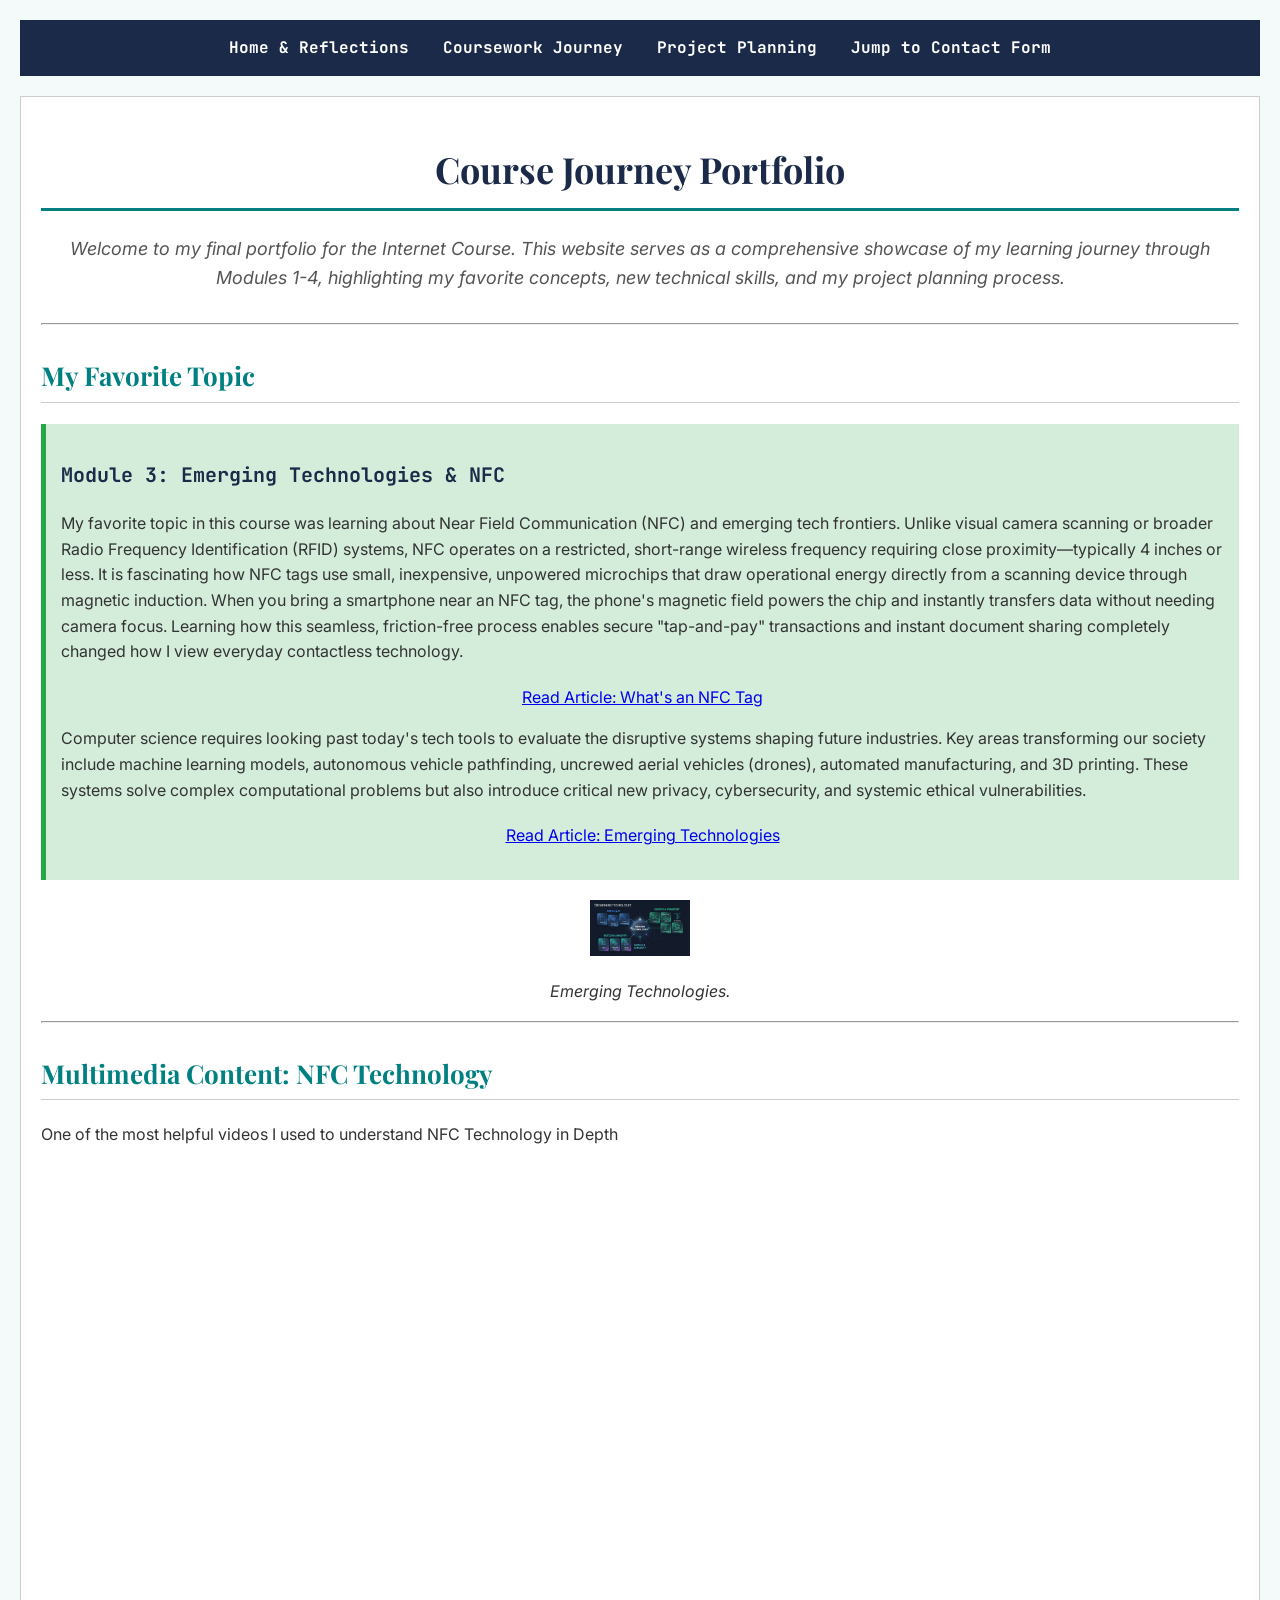
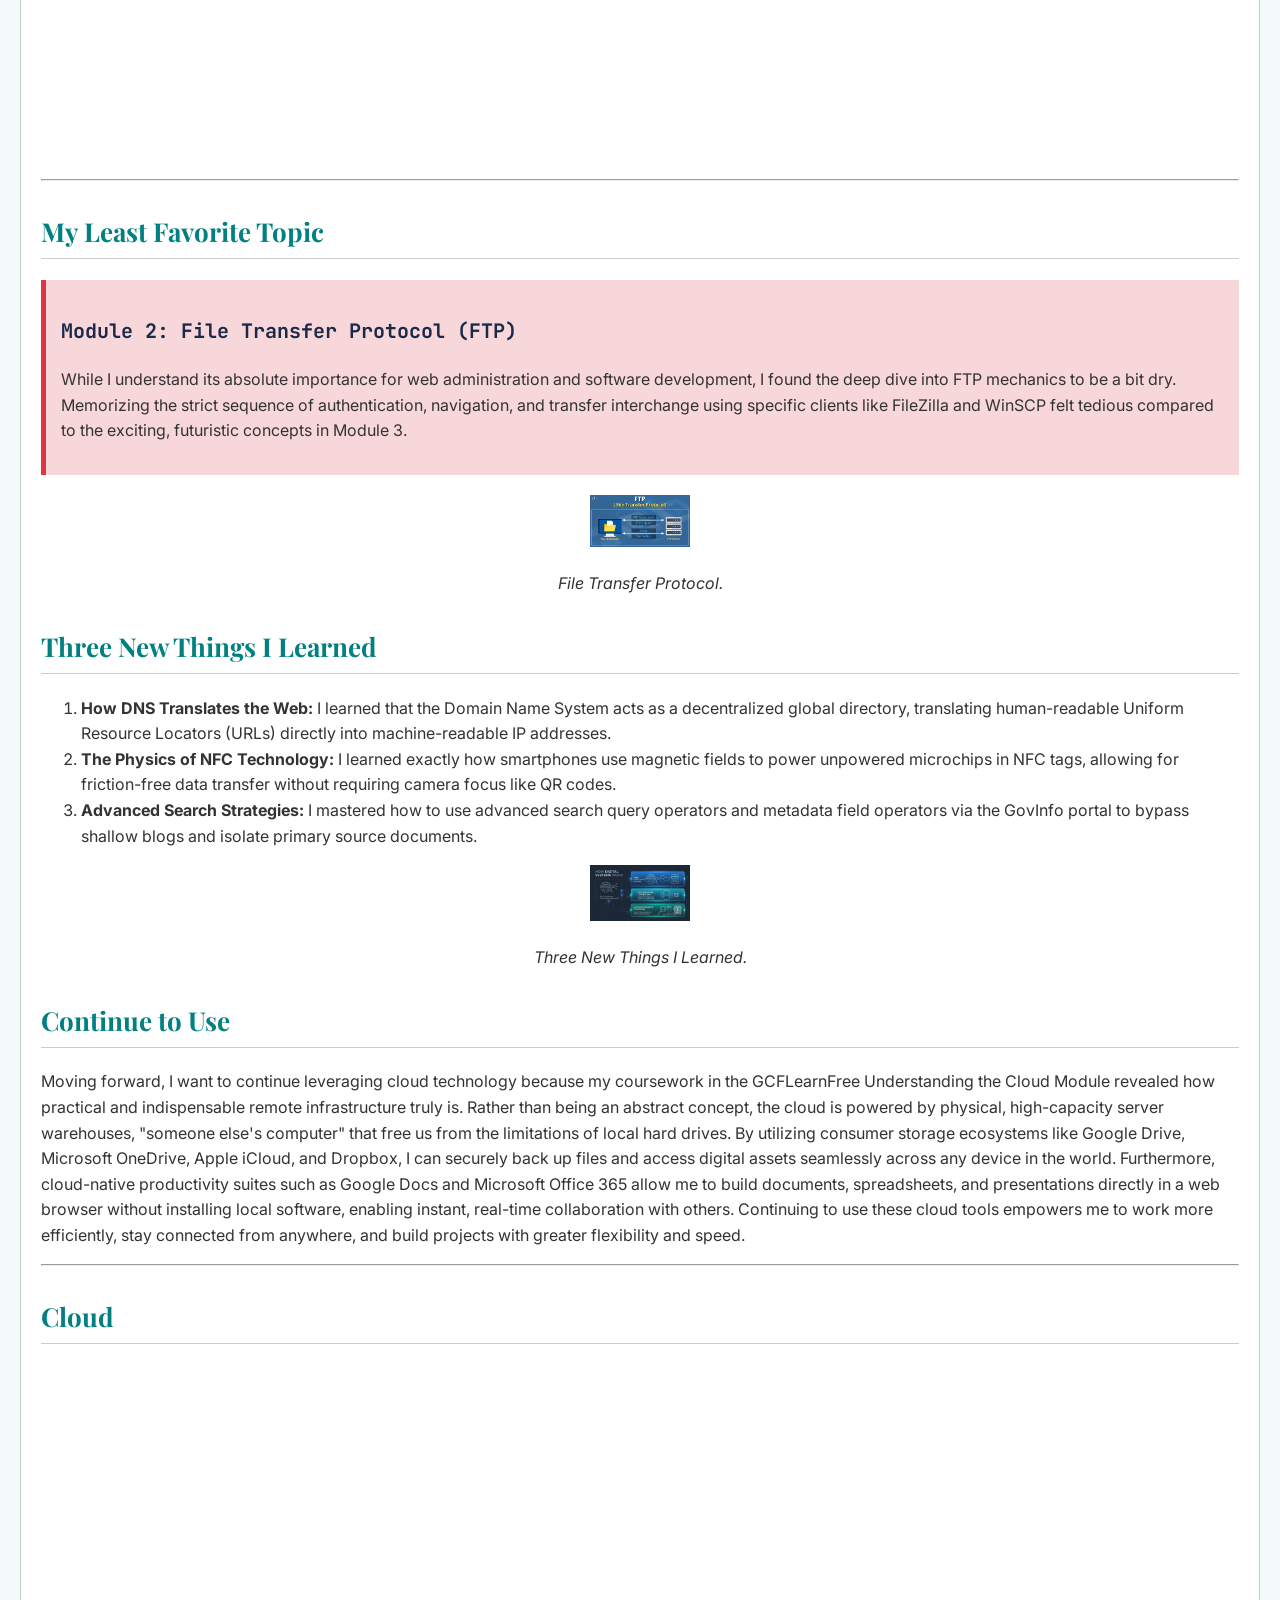
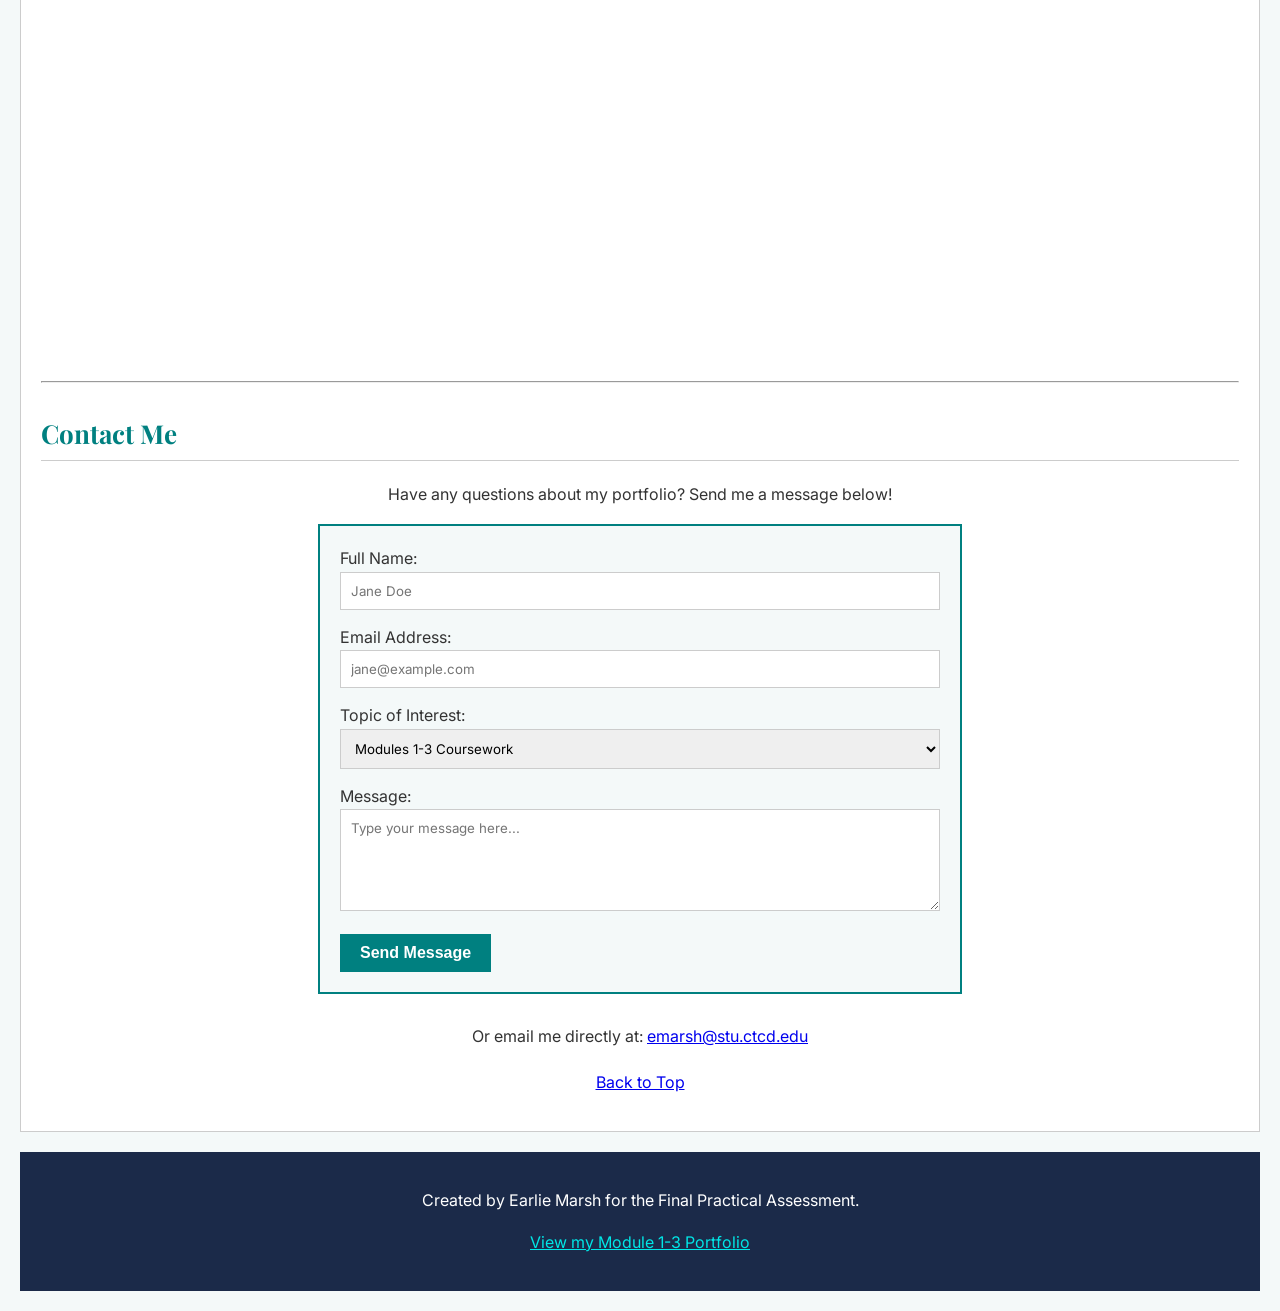
==== commit 2bcb68ca: "Fix HTML formatting and structure" ====
--- a/index.html
+++ b/index.html
@@ -70,7 +70,7 @@
         <div style="text-align: center;">
             <iframe 
                 width="800" 
-                height="450" 
+                height="600" 
                 src="https://www.youtube.com/embed/Gbd6sy6uPKg?si=Ck1__AXWTJ7IZF8p" 
                 title="YouTube video player" 
                 style="border: none;" 
@@ -122,7 +122,7 @@
         <div style="text-align: center;">
             <iframe 
                 width="800" 
-                height="450" 
+                height="600" 
                 src="https://www.youtube.com/embed/M988_fsOSWo?si=xqtepXX6bADbwS8M" 
                 title="YouTube video player" 
                 style="border: none;" 
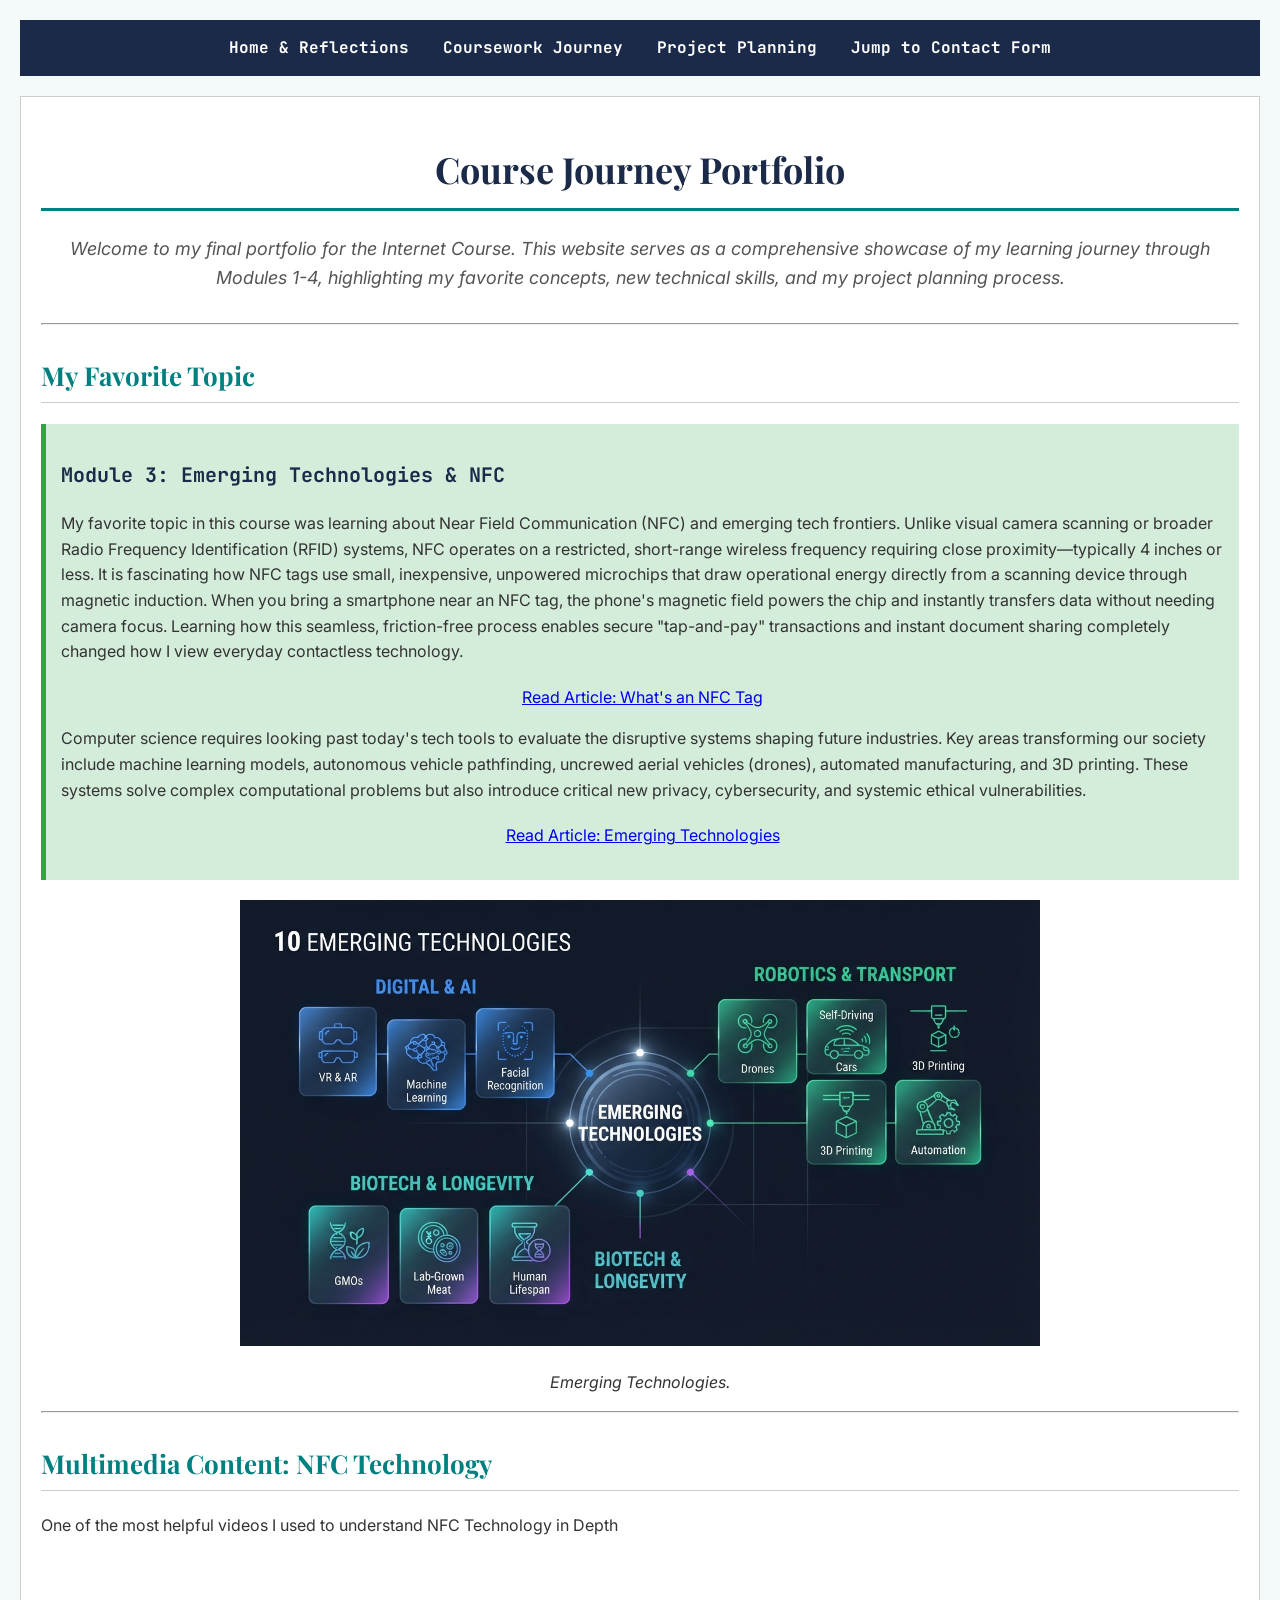
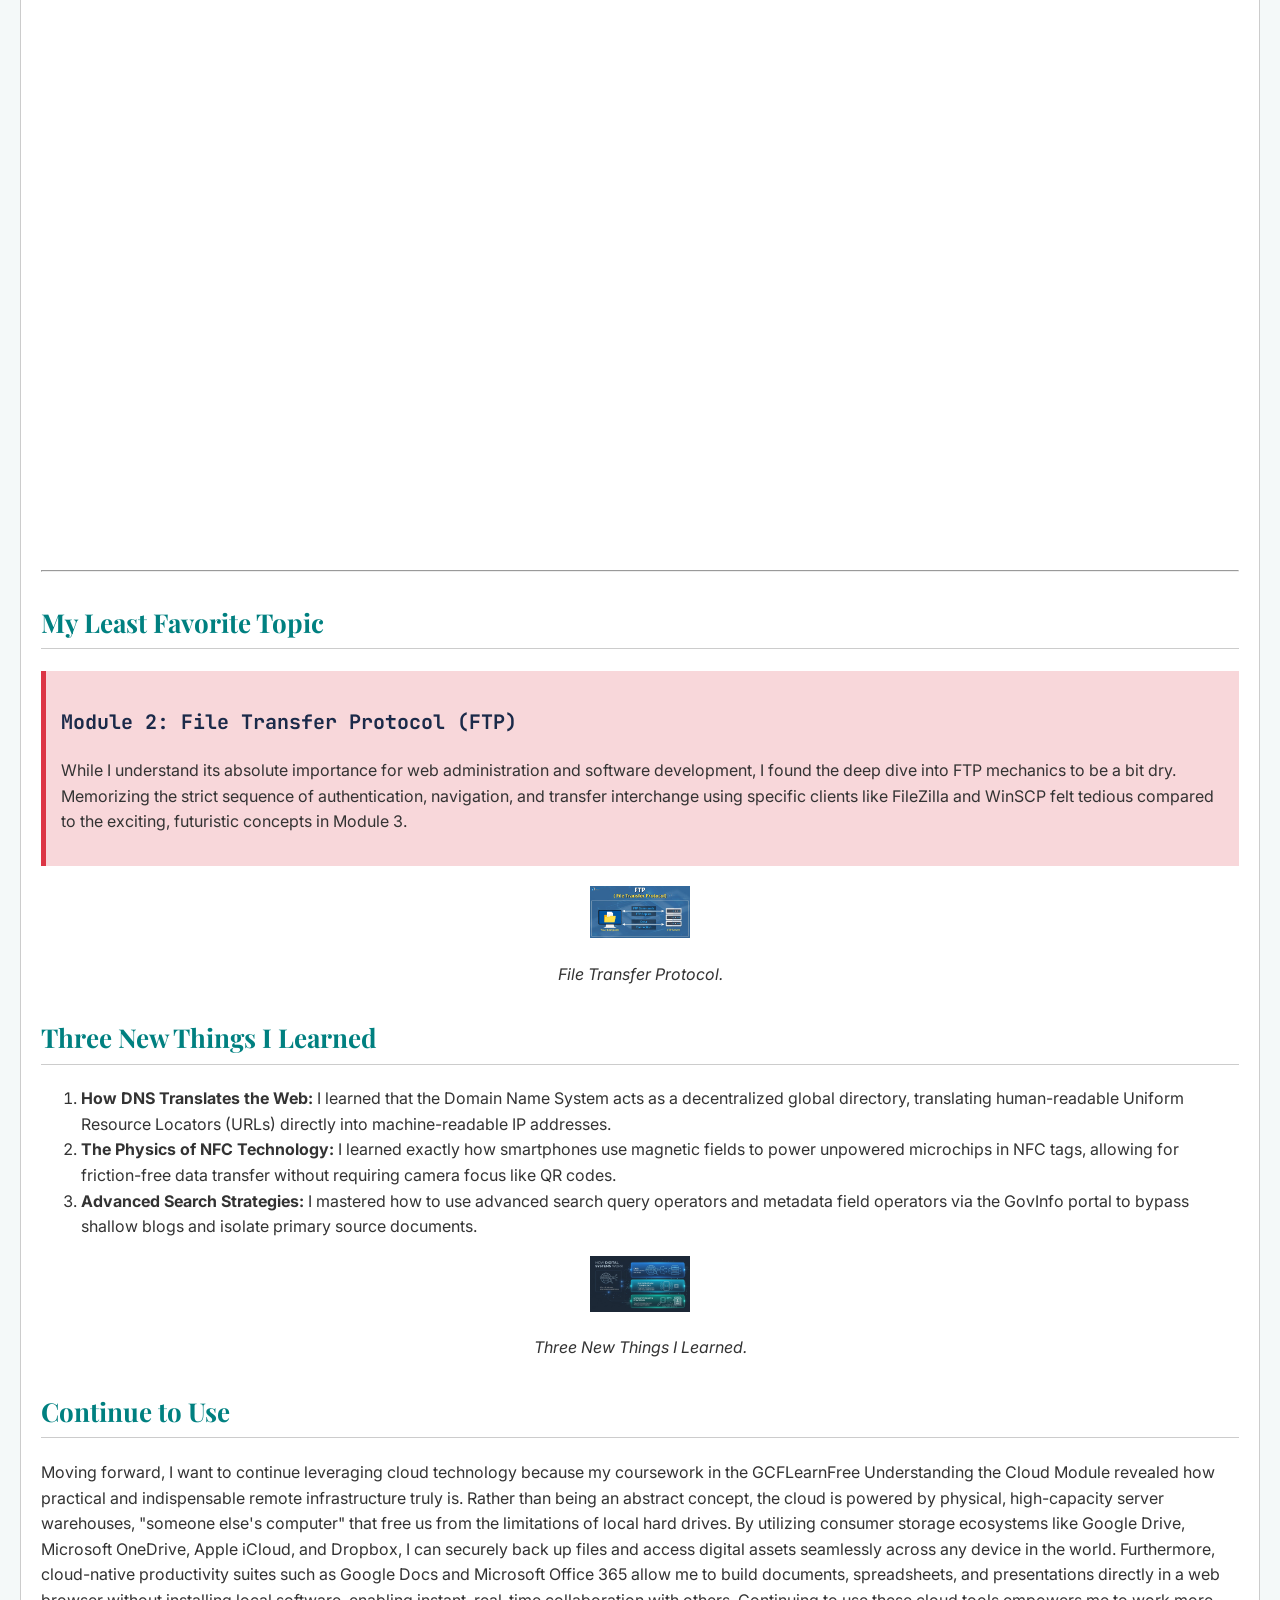
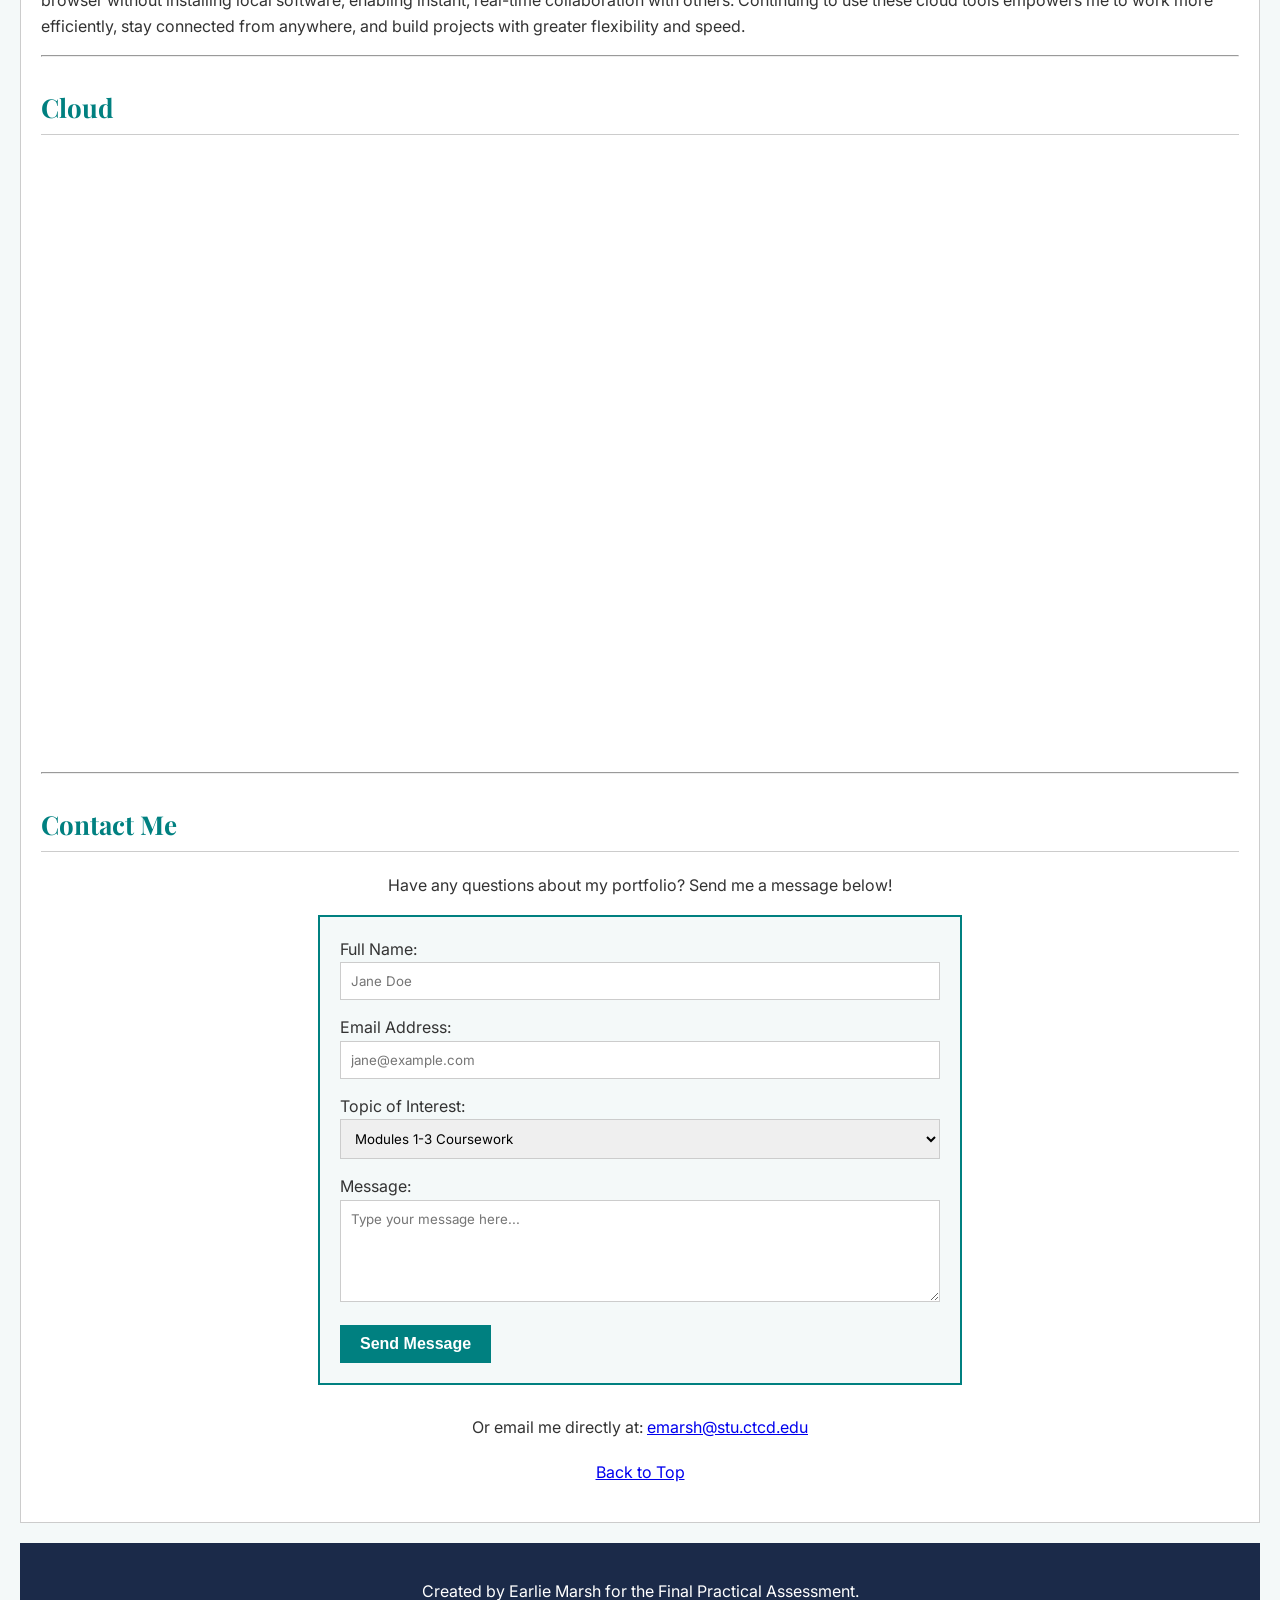
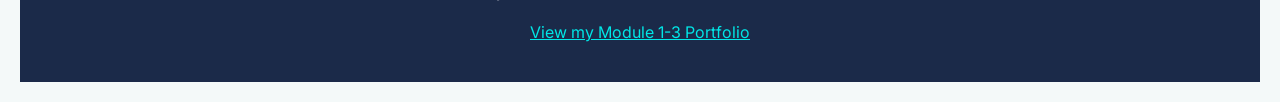
==== commit f1129c9a: "Update index.html" ====
--- a/index.html
+++ b/index.html
@@ -57,7 +57,7 @@
         
         <div style="text-align: center;">
             <!-- Relative URL Image -->
-            <img src="image_2.jpg" alt="Emerging Technologies" width="100" style="max-width: 800px; height: auto;">
+            <img src="image_2.jpg" alt="Emerging Technologies" style="max-width: 800px; height: auto;">
             <p><i>Emerging Technologies.</i></p>
         </div>
         
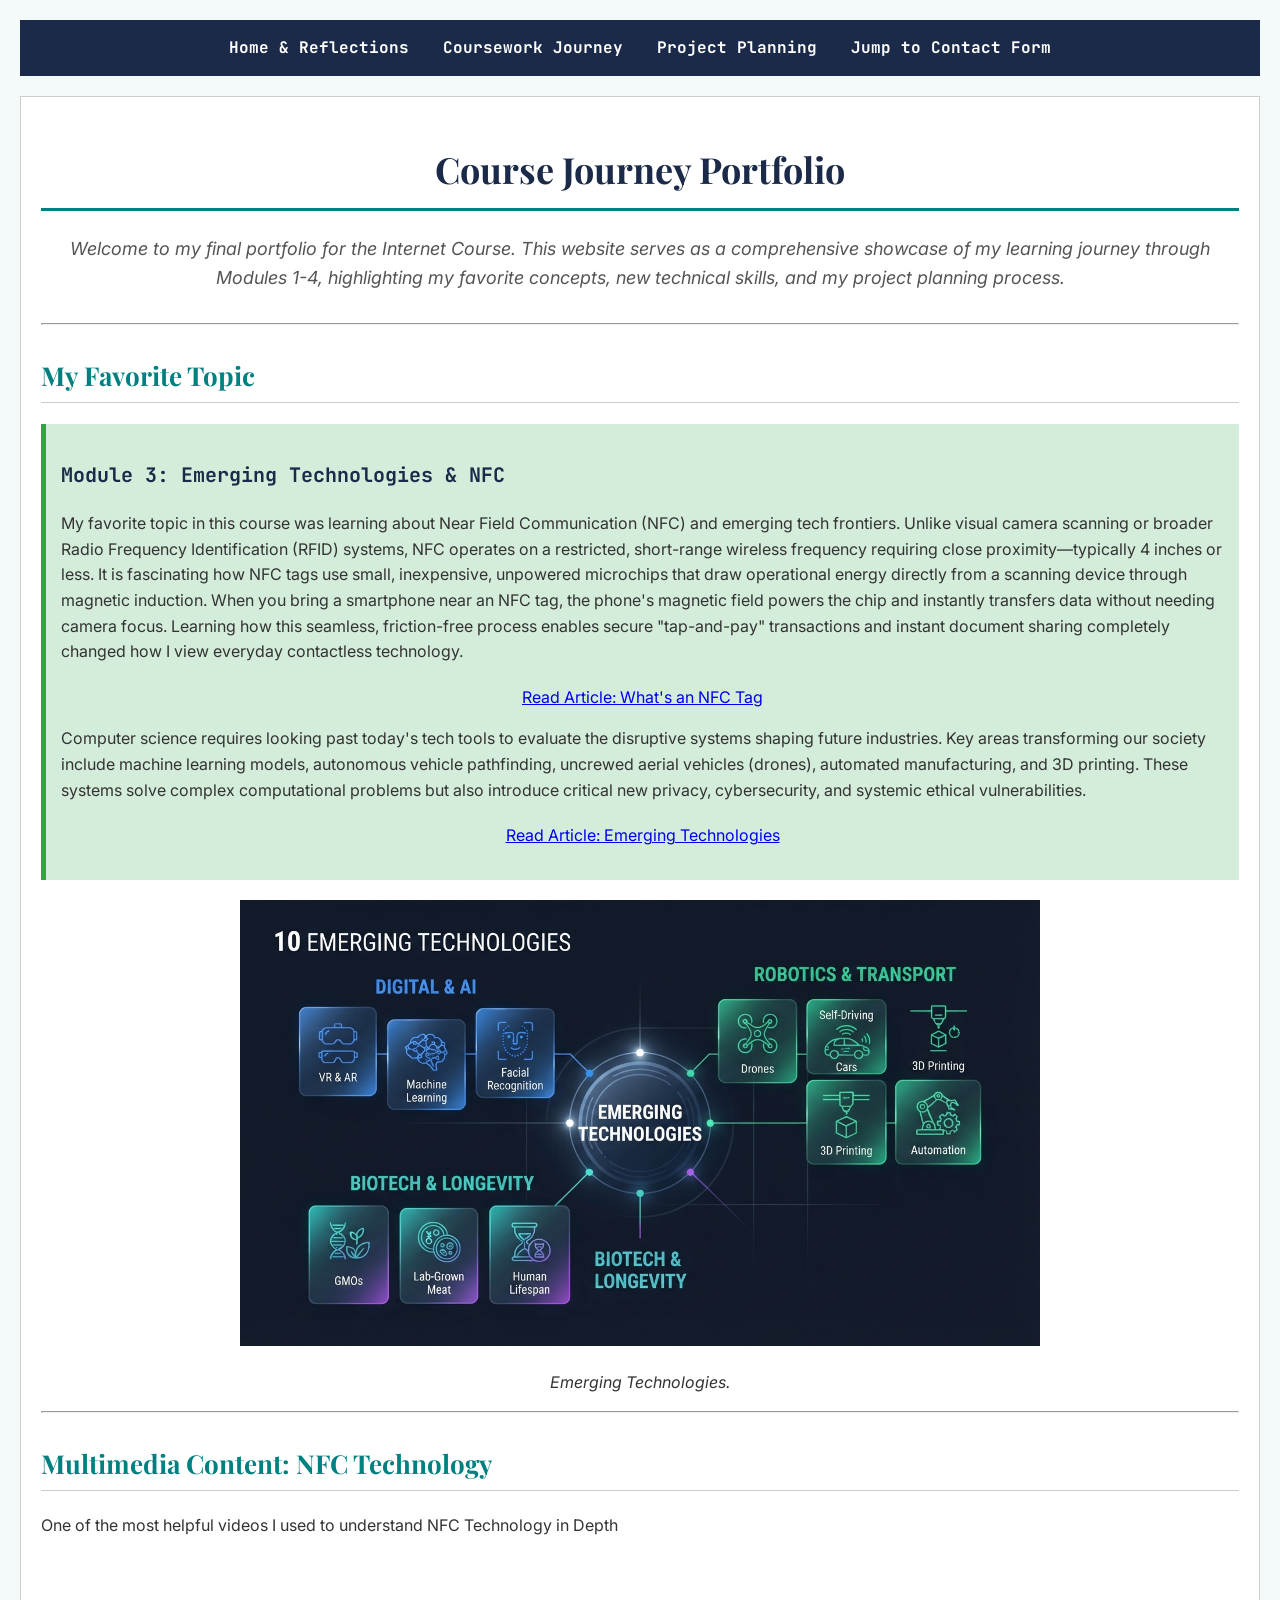
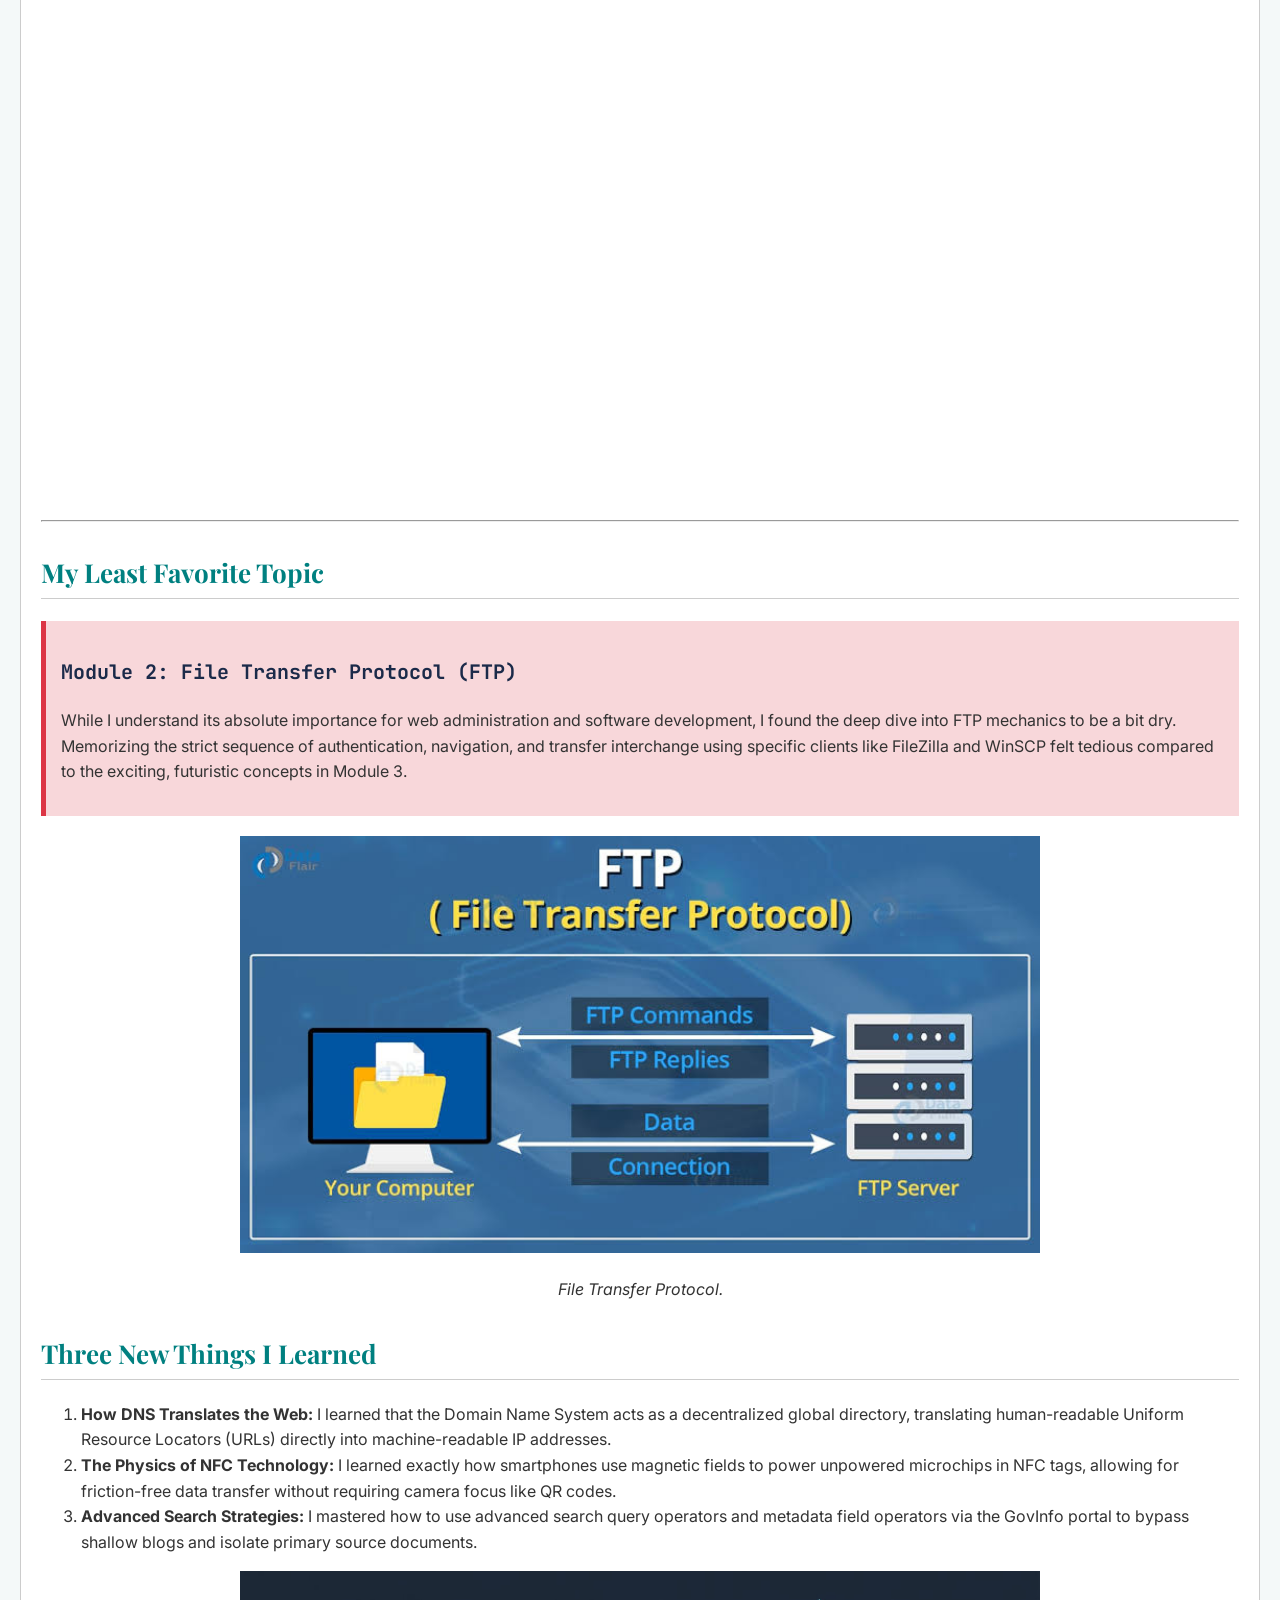
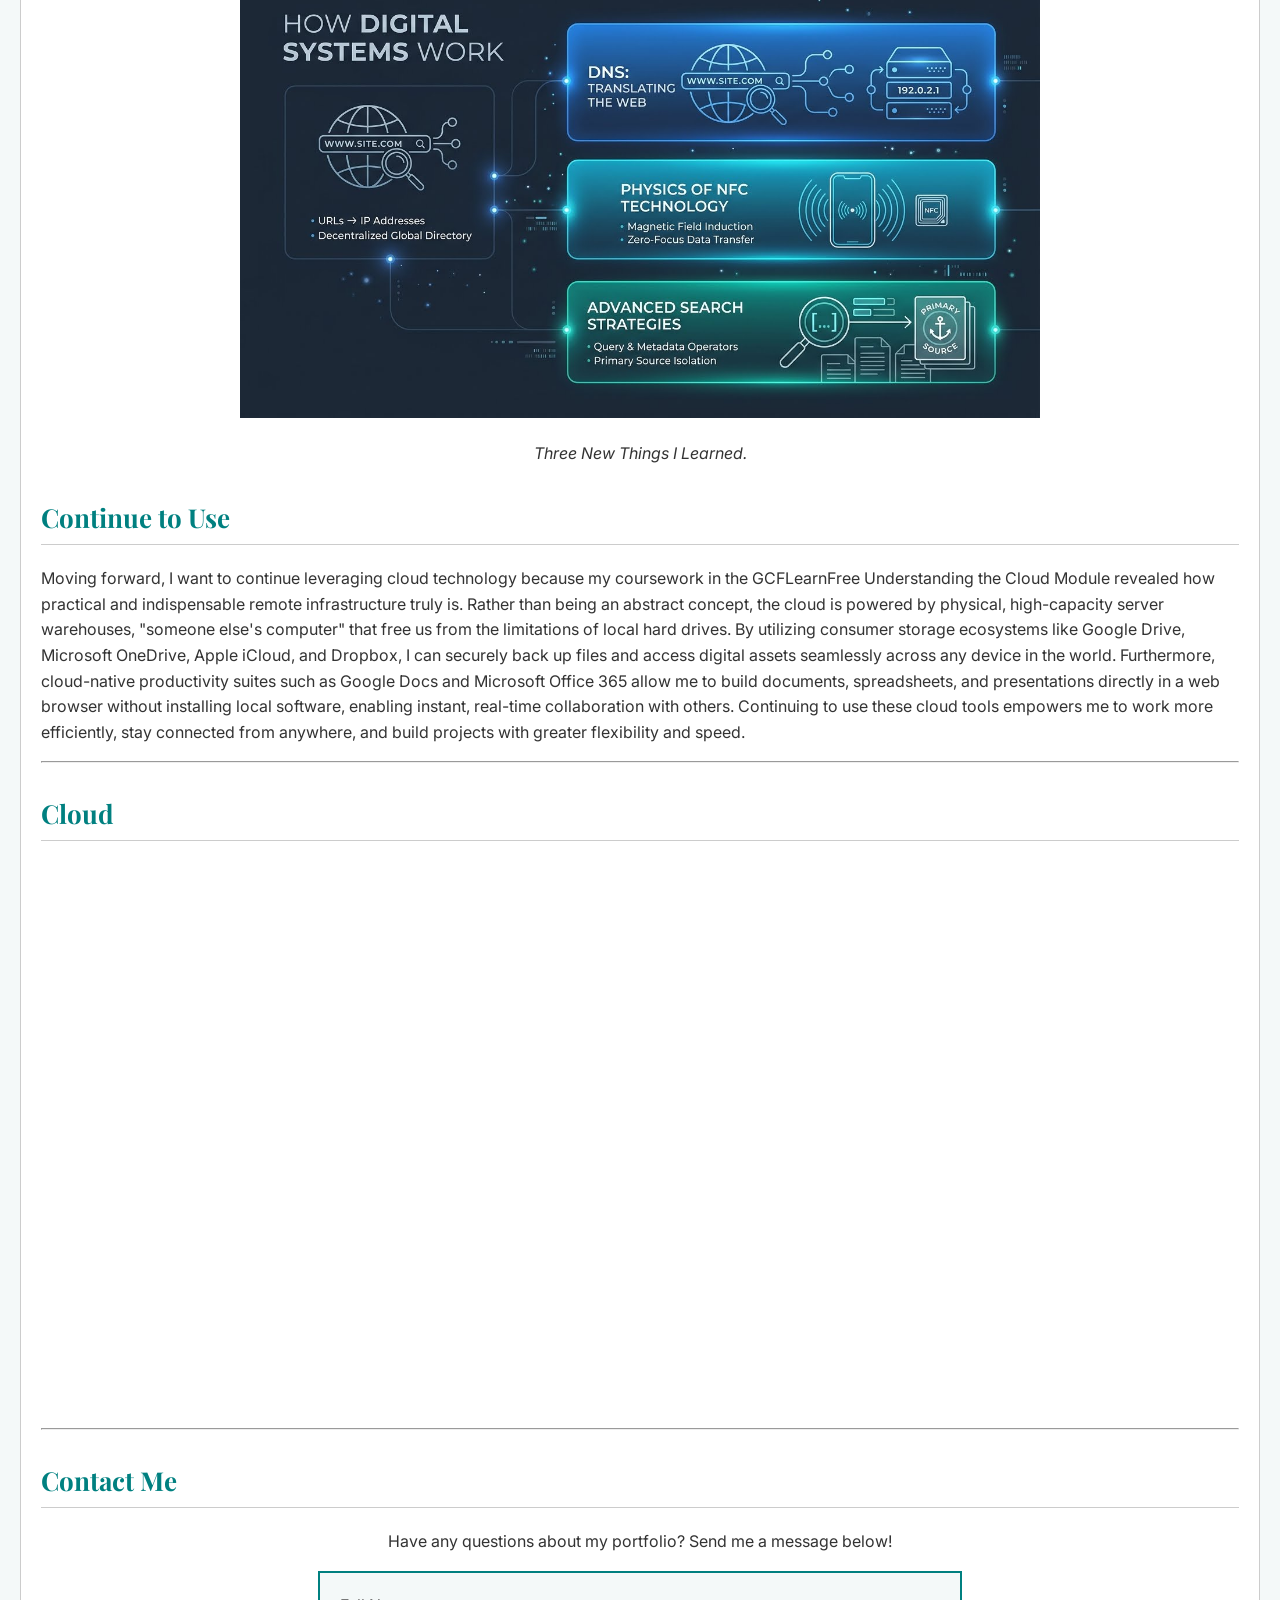
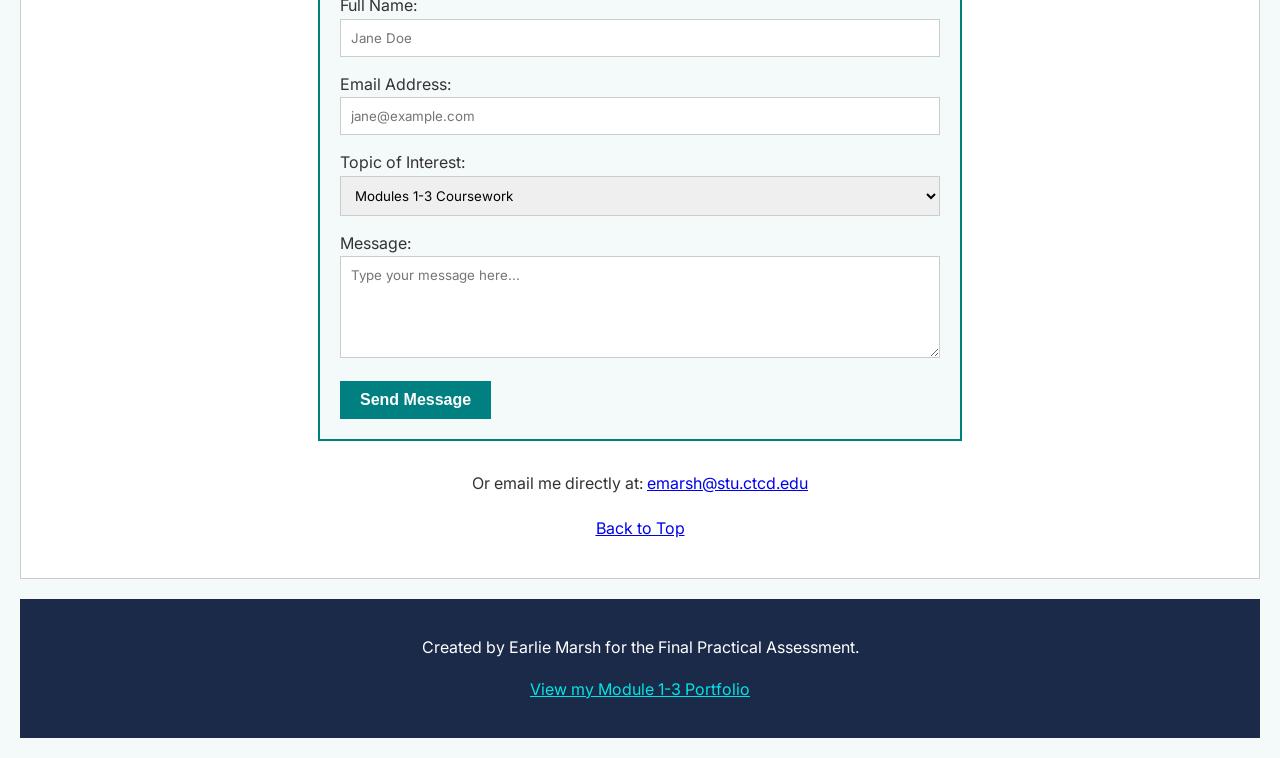
==== commit e90f6d86: "Update index.html" ====
--- a/index.html
+++ b/index.html
@@ -57,7 +57,7 @@
         
         <div style="text-align: center;">
             <!-- Relative URL Image -->
-            <img src="image_2.jpg" alt="Emerging Technologies" style="max-width: 800px; height: auto;">
+            <img src="image_2.jpg" alt="Emerging Technologies" width="800">
             <p><i>Emerging Technologies.</i></p>
         </div>
         
@@ -70,7 +70,7 @@
         <div style="text-align: center;">
             <iframe 
                 width="800" 
-                height="600" 
+                height="550" 
                 src="https://www.youtube.com/embed/Gbd6sy6uPKg?si=Ck1__AXWTJ7IZF8p" 
                 title="YouTube video player" 
                 style="border: none;" 
@@ -91,7 +91,7 @@
 
         <div style="text-align: center;">
             <!-- Relative URL Image -->
-            <img src="image_1.jpg" alt="File Transfer Protocol" width="100" style="max-width: 800px; height: auto;">
+            <img src="image_1.jpg" alt="File Transfer Protocol" width="800">
             <p><i>File Transfer Protocol.</i></p>
         </div>
 
@@ -105,7 +105,7 @@
 
         <div style="text-align: center;">
             <!-- Relative URL Image -->
-            <img src="image_3.jpg" alt="Three New Things I Learned" width="100" style="max-width: 800px; height: auto;">
+            <img src="image_3.jpg" alt="Three New Things I Learned" width="800">
             <p><i>Three New Things I Learned.</i></p>
         </div>
 
@@ -122,7 +122,7 @@
         <div style="text-align: center;">
             <iframe 
                 width="800" 
-                height="600" 
+                height="550" 
                 src="https://www.youtube.com/embed/M988_fsOSWo?si=xqtepXX6bADbwS8M" 
                 title="YouTube video player" 
                 style="border: none;" 
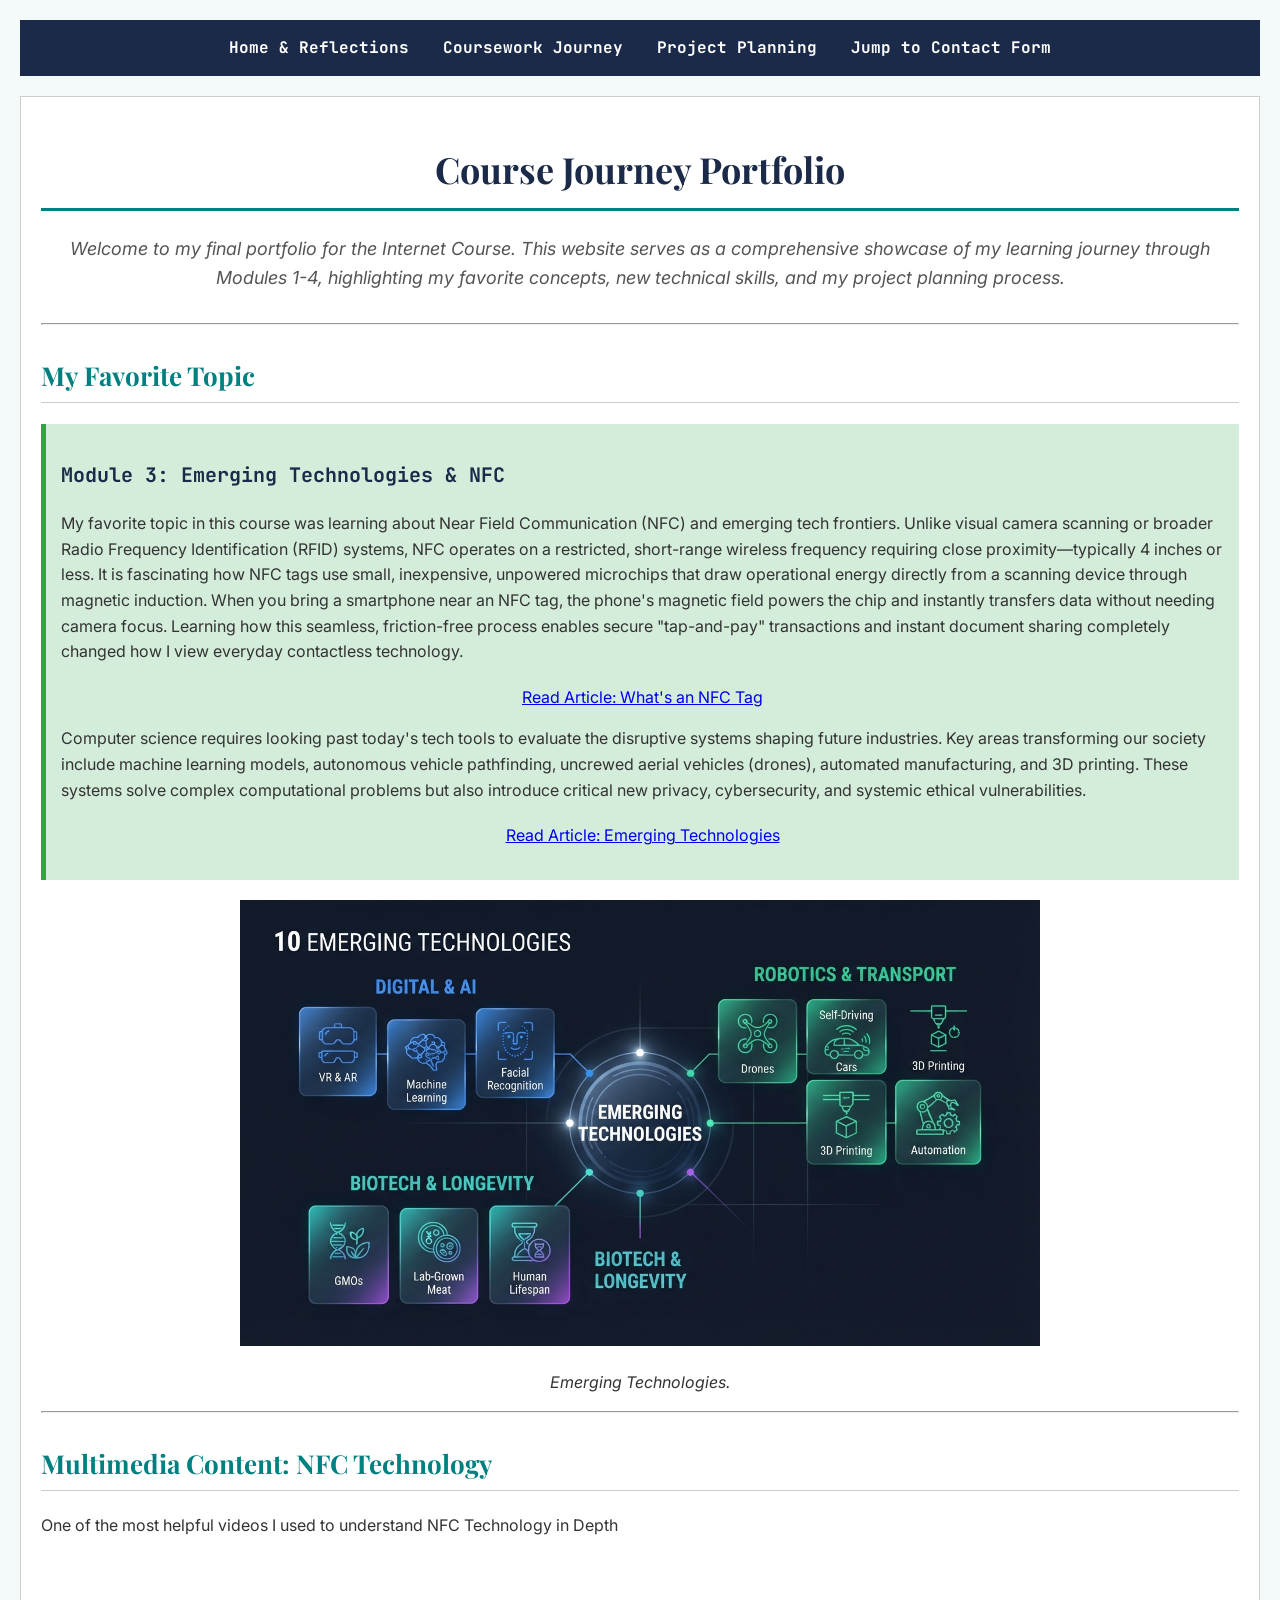
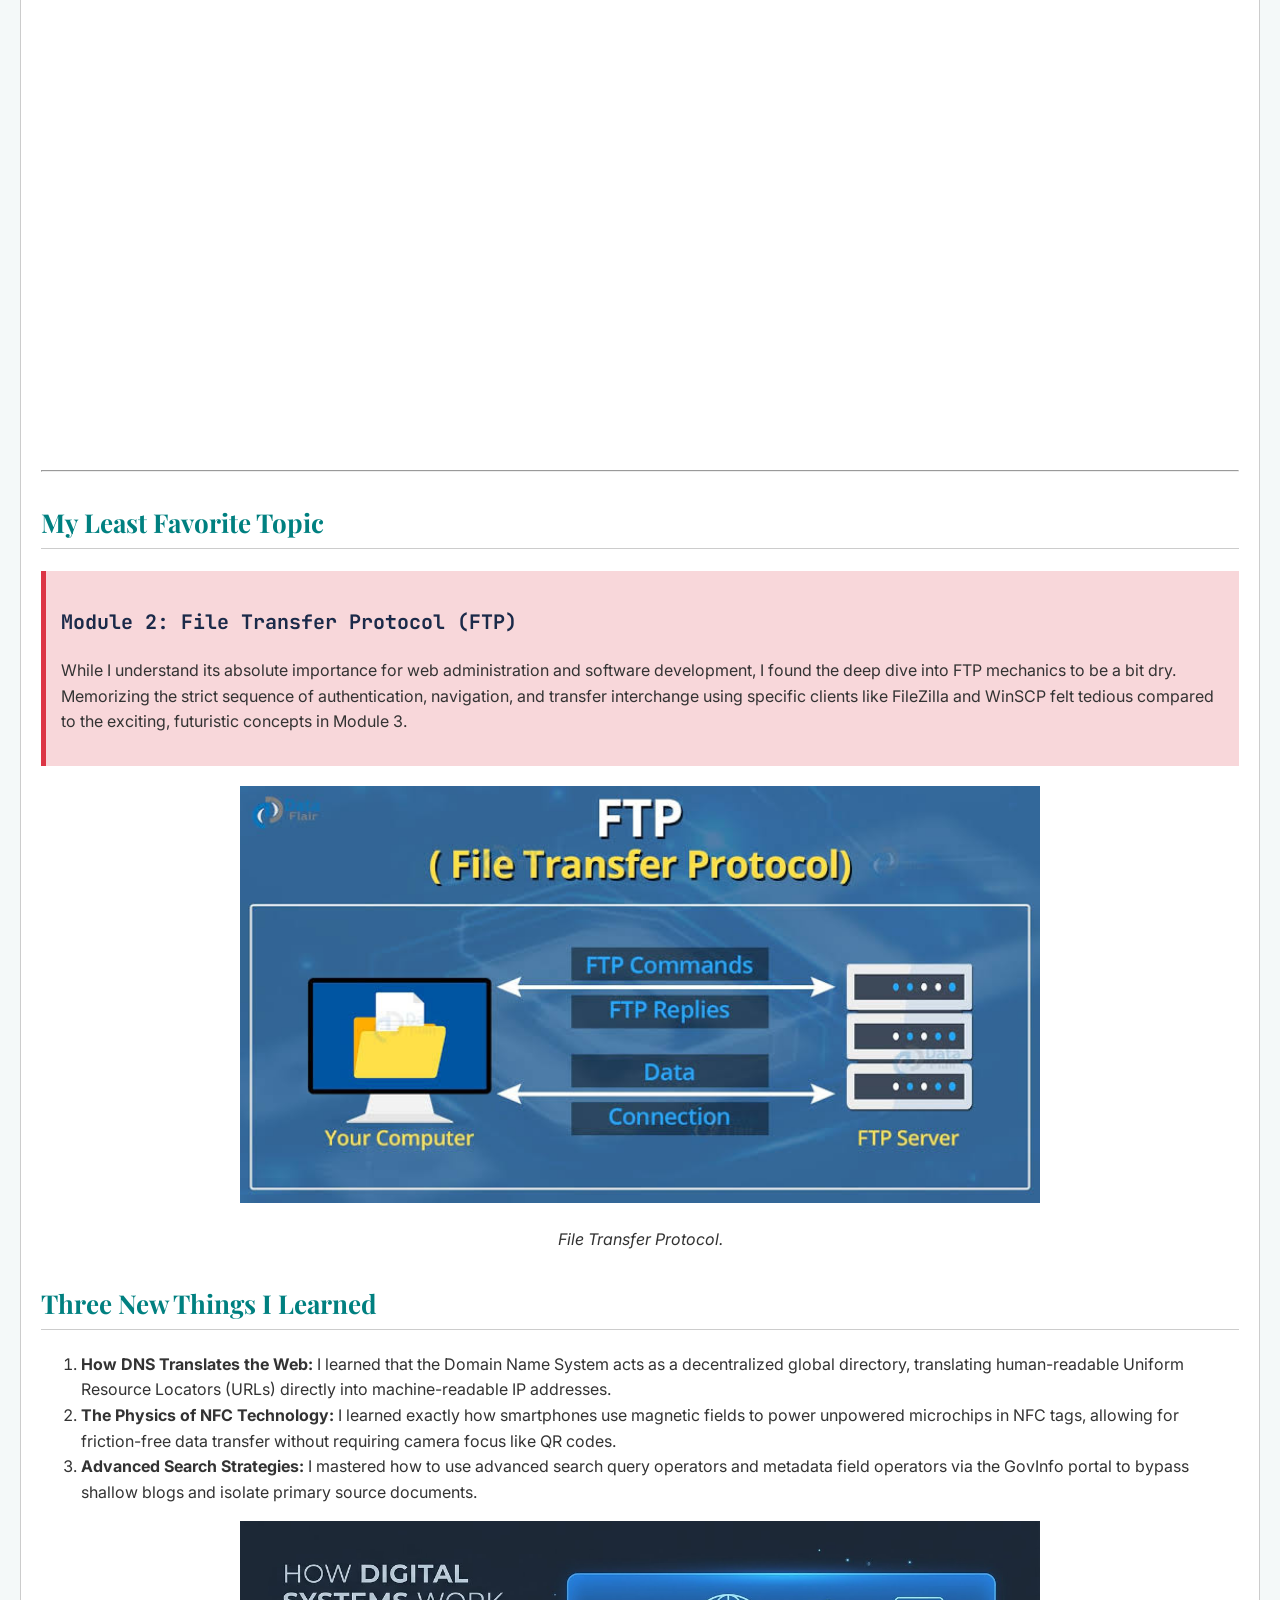
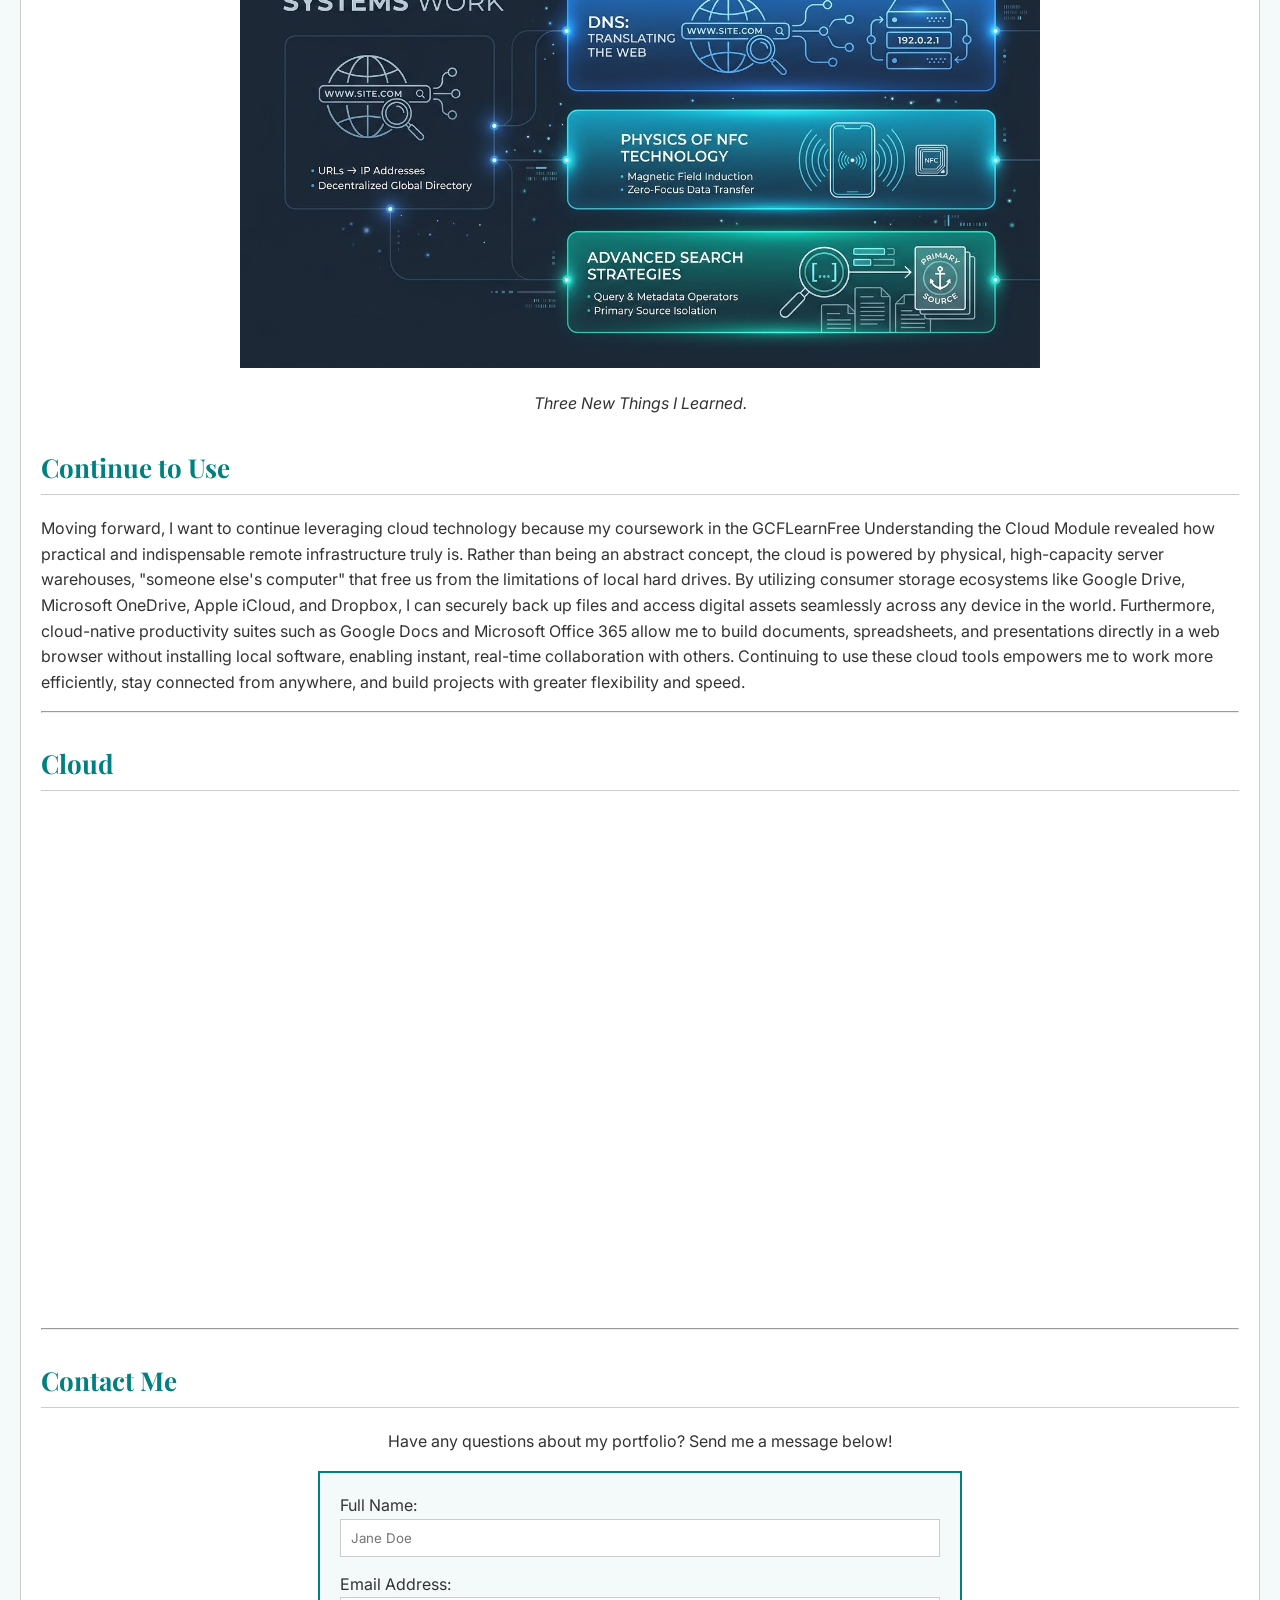
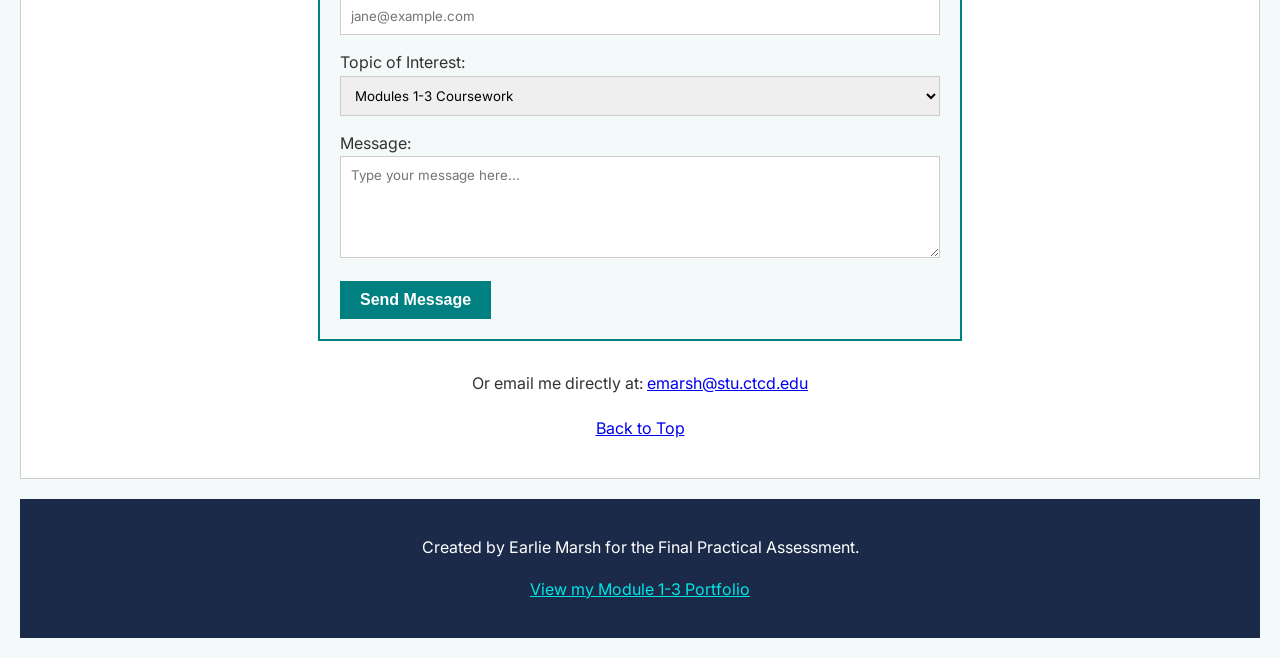
==== commit 82b4919e: "Fix HTML formatting and ensure proper structure" ====
--- a/index.html
+++ b/index.html
@@ -70,7 +70,7 @@
         <div style="text-align: center;">
             <iframe 
                 width="800" 
-                height="550" 
+                height="500" 
                 src="https://www.youtube.com/embed/Gbd6sy6uPKg?si=Ck1__AXWTJ7IZF8p" 
                 title="YouTube video player" 
                 style="border: none;" 
@@ -122,7 +122,7 @@
         <div style="text-align: center;">
             <iframe 
                 width="800" 
-                height="550" 
+                height="500" 
                 src="https://www.youtube.com/embed/M988_fsOSWo?si=xqtepXX6bADbwS8M" 
                 title="YouTube video player" 
                 style="border: none;" 
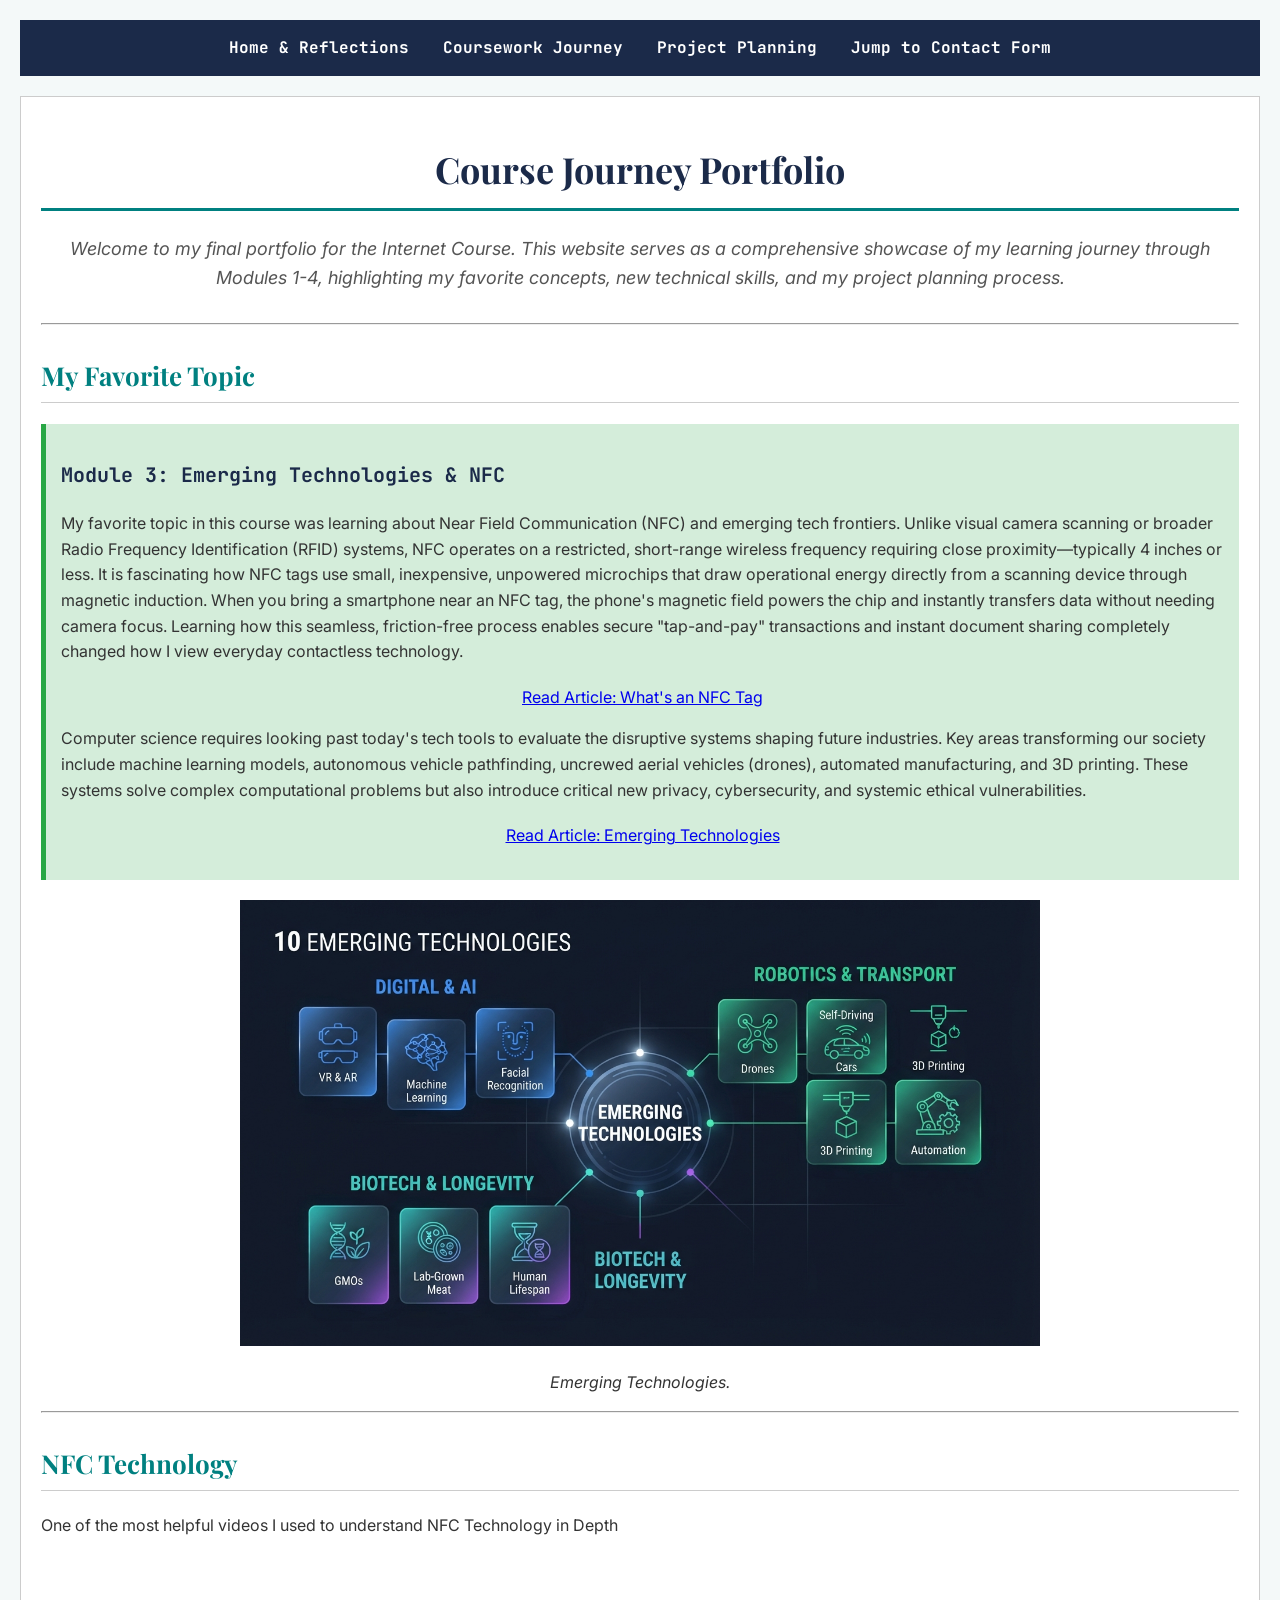
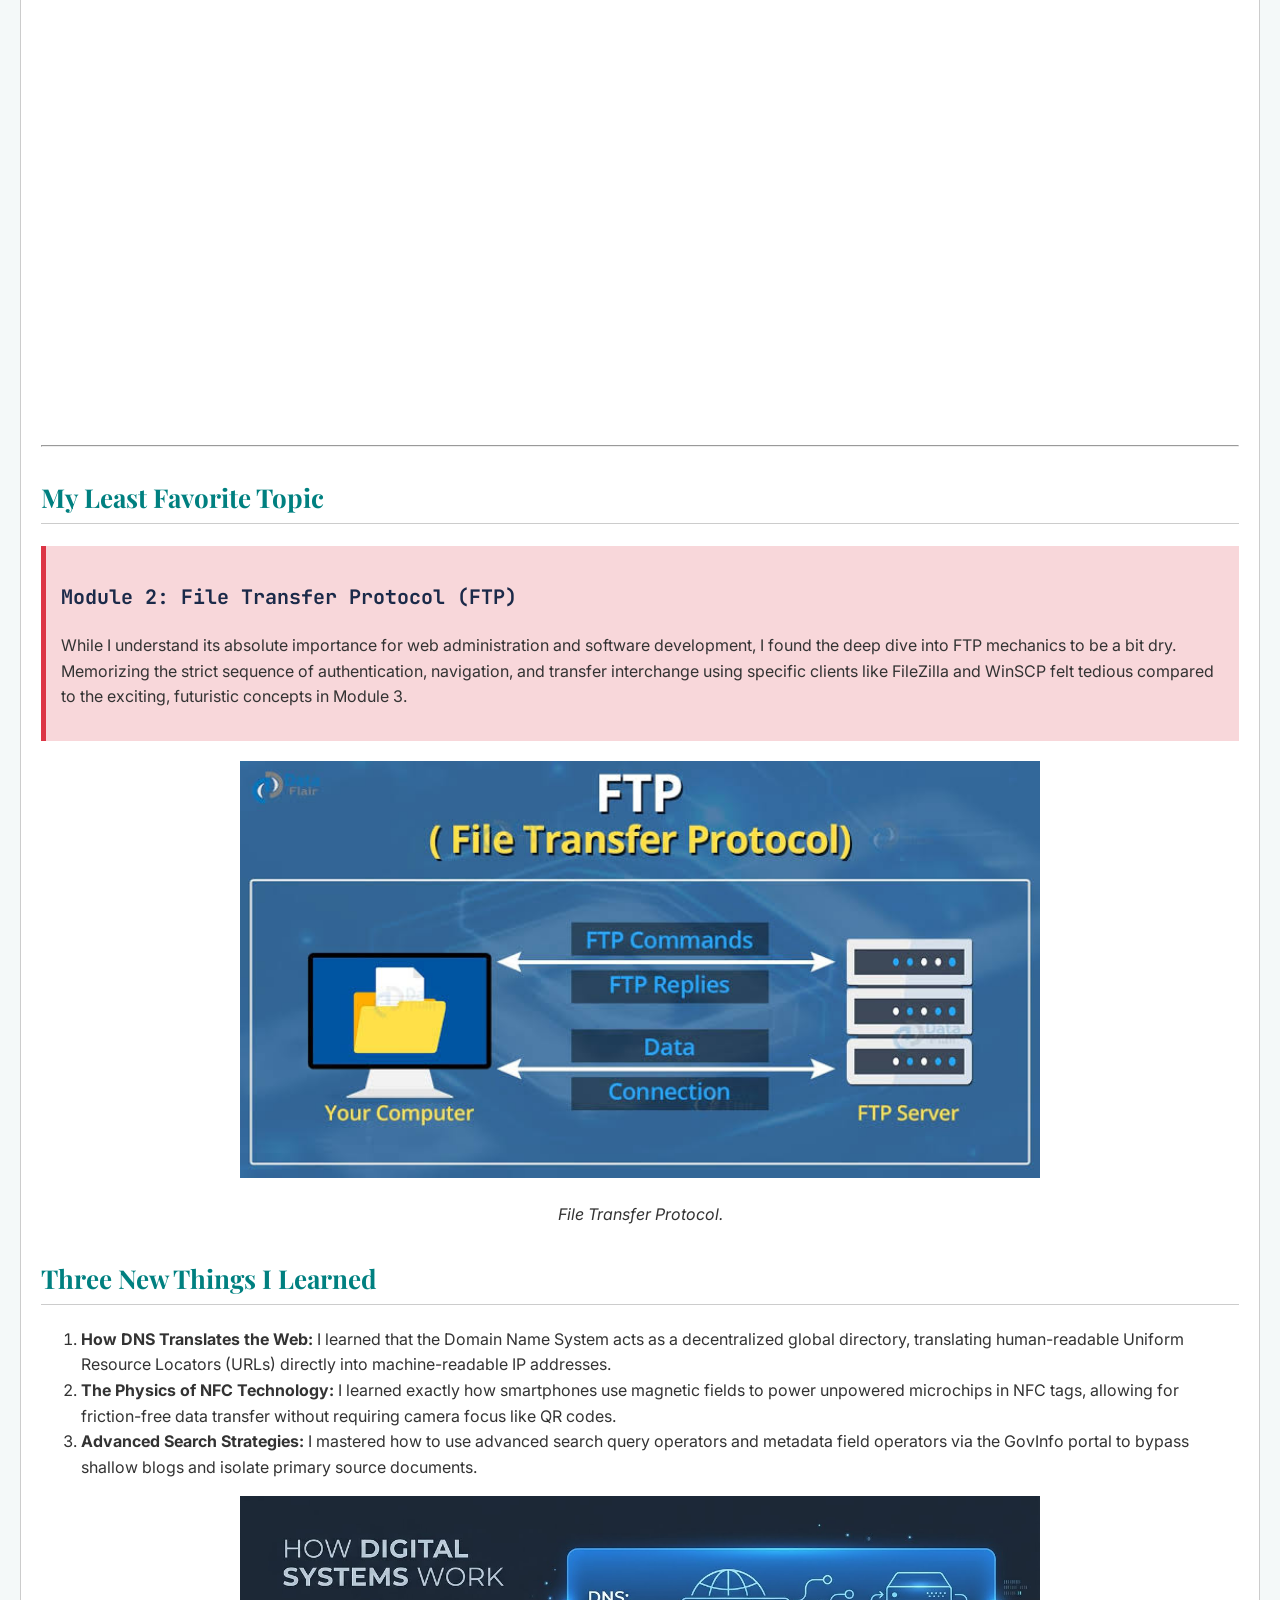
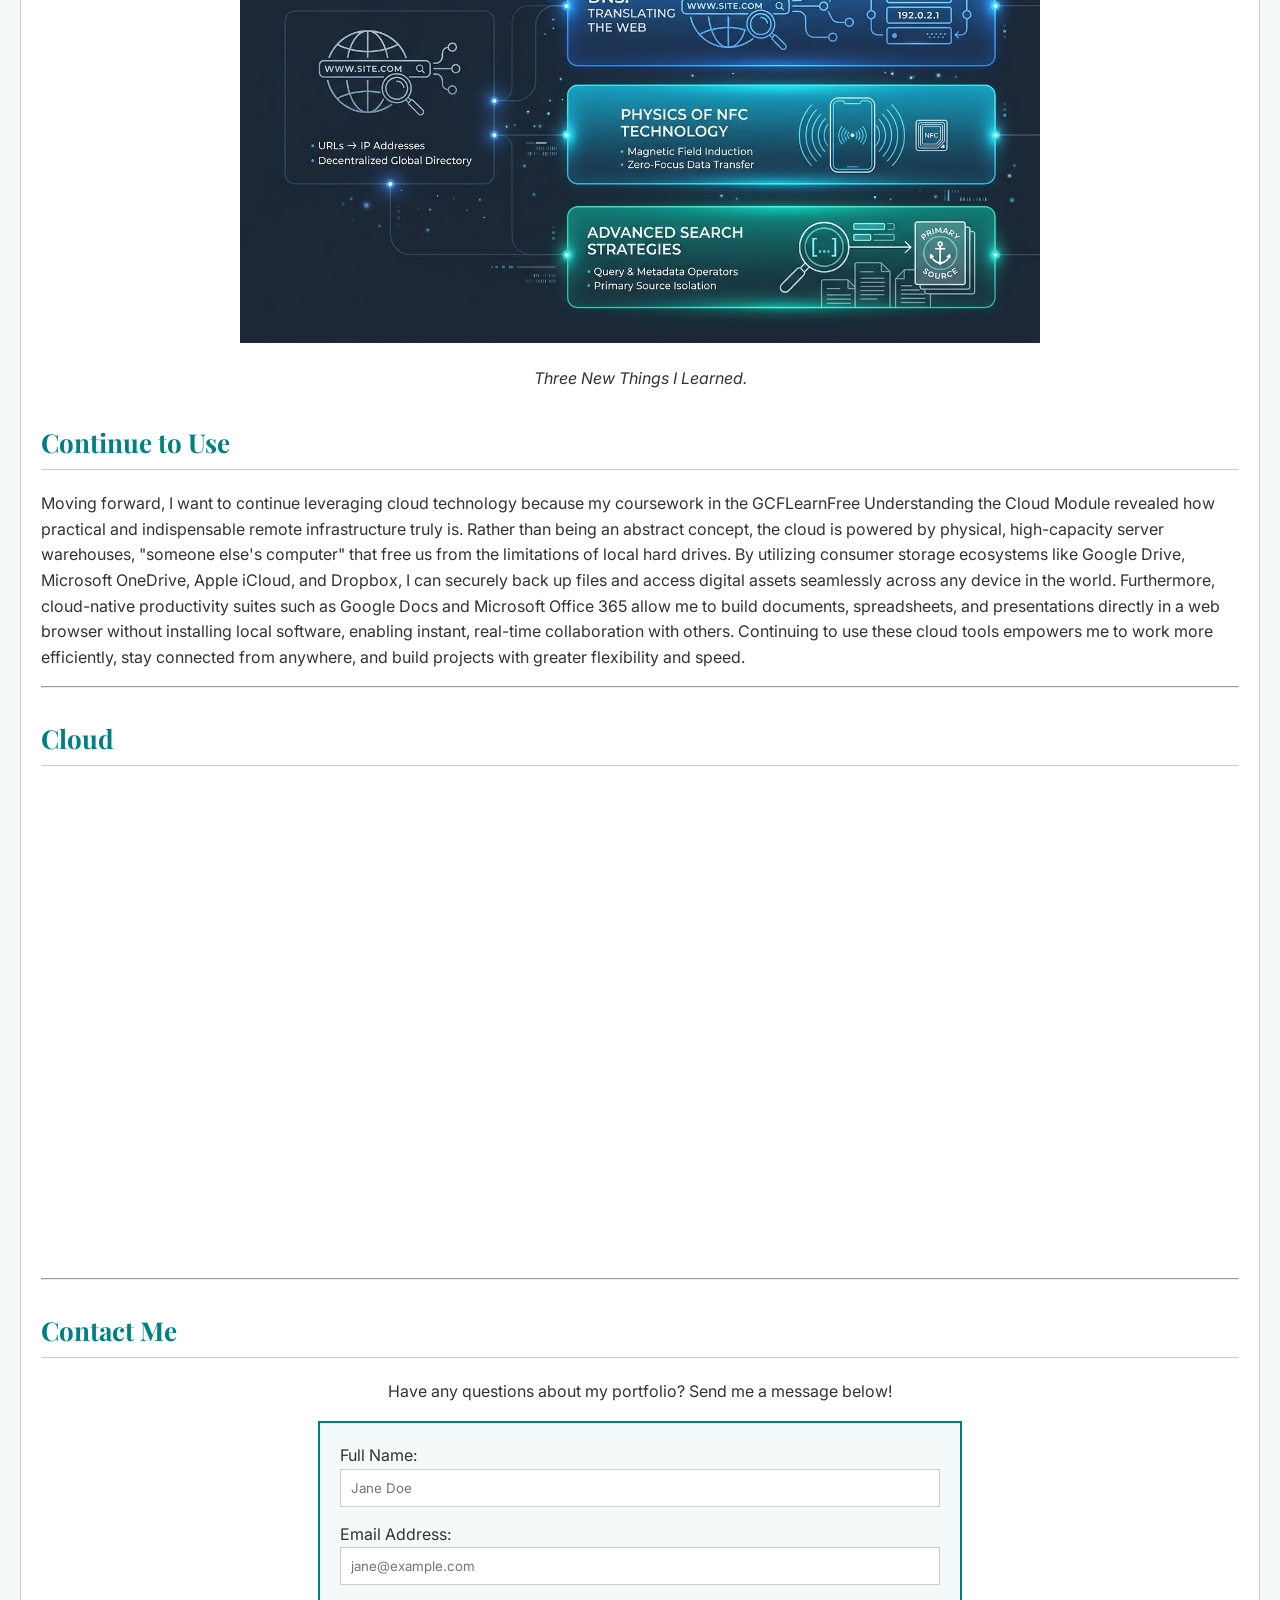
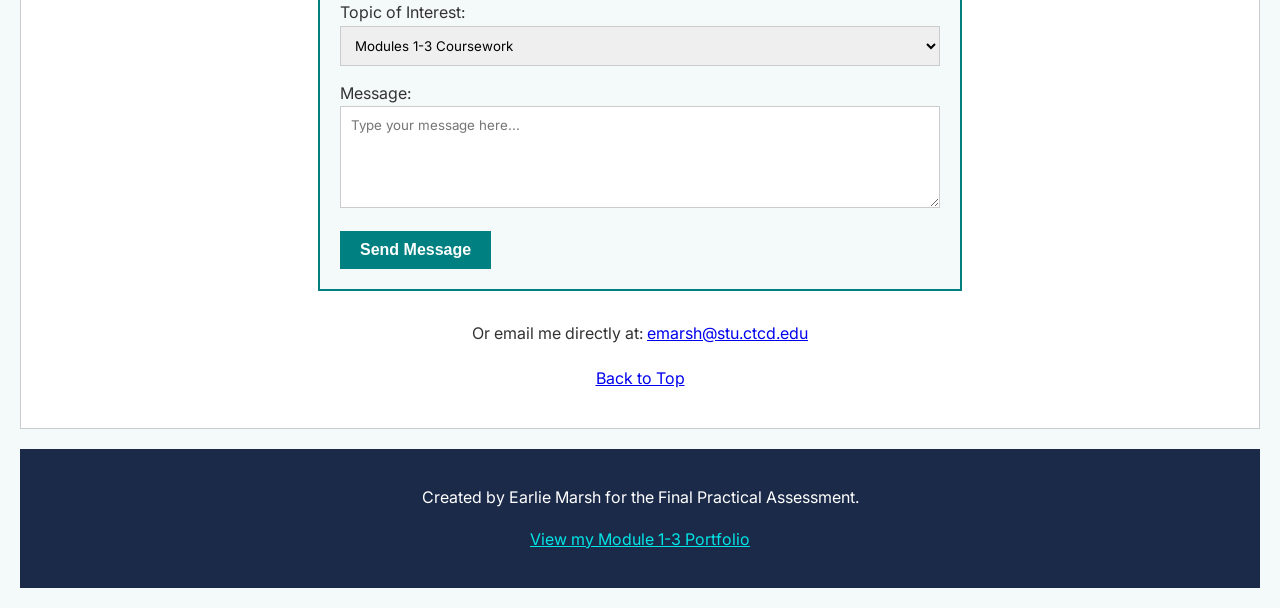
==== commit 6894df48: "Update index.html" ====
--- a/index.html
+++ b/index.html
@@ -63,14 +63,14 @@
         
         <hr>
         
-        <h2>Multimedia Content: NFC Technology</h2>
+        <h2>NFC Technology</h2>
         <p>One of the most helpful videos I used to understand NFC Technology in Depth</p>
         
         <!-- Multimedia / Frame  -->
         <div style="text-align: center;">
             <iframe 
                 width="800" 
-                height="500" 
+                height="475" 
                 src="https://www.youtube.com/embed/Gbd6sy6uPKg?si=Ck1__AXWTJ7IZF8p" 
                 title="YouTube video player" 
                 style="border: none;" 
@@ -122,7 +122,7 @@
         <div style="text-align: center;">
             <iframe 
                 width="800" 
-                height="500" 
+                height="475" 
                 src="https://www.youtube.com/embed/M988_fsOSWo?si=xqtepXX6bADbwS8M" 
                 title="YouTube video player" 
                 style="border: none;" 
